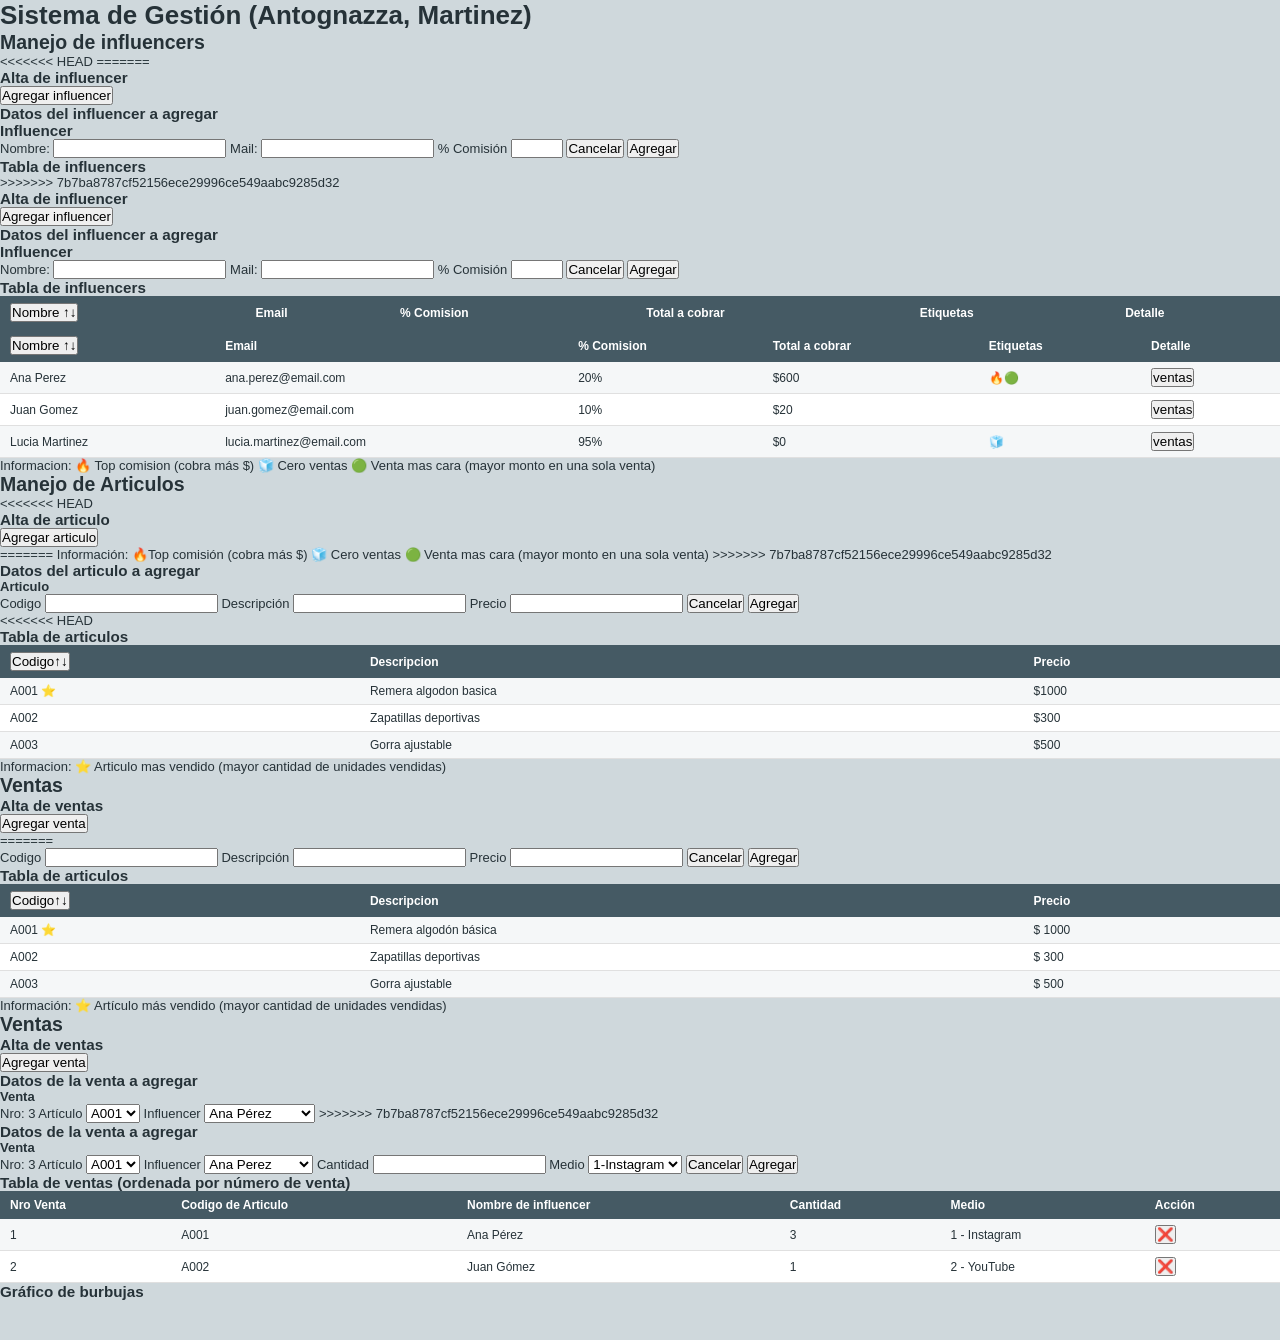
==== Obligatorio Programacion 1.html @ 993a1163 "Update Obligatorio Programacion 1.html" ====
<!DOCTYPE html>
<html lang="es">
<head>
    <meta charset="UTF-8">
    <meta name="viewport" content="width=device-width, initial-scale=1.0">
    <title>Obligatorio de Programacion I</title>
    <link rel="stylesheet" href="CSS del obligatorio.css">
</head>
<body>
    <h1>Sistema de Gestión (Antognazza, Martinez)</h1>

    <h2>Manejo de influencers</h2>
<<<<<<< HEAD
=======
    <h3> Alta de influencer</h3>
    <input type="submit" value ="Agregar influencer">
    <h3>Datos del influencer a agregar</h3>
    <h3>Influencer</h3>
    <form>
        <label>Nombre:</label>
        <input type="text">
        <label>Mail:</label>
        <input type="email">
        <label>% Comisión</label>
        <input type="number" min="0" max="100">
        <input type="button" value="Cancelar">
        <input type="submit" value="Agregar">
    </form>
    <h3> Tabla de influencers</h3>
    <table>
        <thead>
            <tr>
                 <th><input type="button" value="Nombre ↑↓"></th>
                 <th> Email </th>
                 <th> % Comision </th>
                 <th> Total a cobrar</th>
                 <th> Etiquetas</th>
                 <th> Detalle</th>
            </tr>
        </thead>
>>>>>>> 7b7ba8787cf52156ece29996ce549aabc9285d32

    <section>
        <h3>Alta de influencer</h3>
        <input type="submit" value="Agregar influencer">
    </section>

    <section>
        <h3>Datos del influencer a agregar</h3>
        <h3>Influencer</h3>
        <form>
            <label>Nombre:</label>
            <input type="text">
            <label>Mail:</label>
            <input type="email">
            <label>% Comisión</label>
            <input type="number" min="0" max="100">
            <input type="button" value="Cancelar">
            <input type="submit" value="Agregar">
        </form>
    </section>

    <section>
        <h3>Tabla de influencers</h3>
        <table>
            <thead>
                <tr>
                    <th><input type="button" value="Nombre ↑↓"></th>
                    <th>Email</th>
                    <th>% Comision</th>
                    <th>Total a cobrar</th>
                    <th>Etiquetas</th>
                    <th>Detalle</th>
                </tr>
            </thead>
            <tbody>
                <tr>
                    <td>Ana Perez</td>
                    <td>ana.perez@email.com</td>
                    <td>20%</td>
                    <td>$600</td>
                    <td>🔥🟢</td>
                    <td><input type="button" value="ventas"></td>
                </tr>
                <tr>
                    <td>Juan Gomez</td>
                    <td>juan.gomez@email.com</td>
                    <td>10%</td>
                    <td>$20</td>
                    <td></td>
                    <td><input type="button" value="ventas"></td>
                </tr>
                <tr>
                    <td>Lucia Martinez</td>
                    <td>lucia.martinez@email.com</td>
                    <td>95%</td>
                    <td>$0</td>
                    <td>🧊</td>
                    <td><input type="button" value="ventas"></td>
                </tr>
            </tbody>
        </table>
        <p>Informacion: 🔥 Top comision (cobra más $) 🧊 Cero ventas 🟢 Venta mas cara (mayor monto en una sola venta)</p>
    </section>

    <h2>Manejo de Articulos</h2>

<<<<<<< HEAD
    <section>
        <h3>Alta de articulo</h3>
        <input type="submit" value="Agregar articulo">
    </section>
=======
    <p1> Información: 🔥Top comisión (cobra más $) 🧊 Cero ventas 🟢 Venta mas cara (mayor monto en una sola venta) </p1>
>>>>>>> 7b7ba8787cf52156ece29996ce549aabc9285d32

    <section>
        <h3>Datos del articulo a agregar</h3>
        <h4>Articulo</h4>
        <form>
            <label>Codigo</label>
            <input type="text">
            <label>Descripción</label>
            <input type="text">
            <label>Precio</label>
            <input type="number" min="0">
            <input type="button" value="Cancelar">
            <input type="submit" value="Agregar">
        </form>
    </section>

<<<<<<< HEAD
    <section>
        <h3>Tabla de articulos</h3>
        <table>
            <thead>
                <tr>
                    <th><input type="button" value="Codigo↑↓"></th>
                    <th>Descripcion</th>
                    <th>Precio</th>
                </tr>
            </thead>
            <tbody>
                <tr>
                    <td>A001 ⭐</td>
                    <td>Remera algodon basica</td>
                    <td>$1000</td>
                </tr>
                <tr>
                    <td>A002</td>
                    <td>Zapatillas deportivas</td>
                    <td>$300</td>
                </tr>
                <tr>
                    <td>A003</td>
                    <td>Gorra ajustable</td>
                    <td>$500</td>
                </tr>
            </tbody>
        </table>
        <p>Informacion: ⭐ Articulo mas vendido (mayor cantidad de unidades vendidas)</p>
    </section>

    <h2>Ventas</h2>

    <section>
        <h3>Alta de ventas</h3>
        <input type="button" value="Agregar venta">
    </section>
=======
    <form>
        <label>Codigo </label>
        <input type="text">
        <label>Descripción</label>
        <input type="text">
        <label>Precio</label>
        <input type="number" min="0">
        <input type="button" value="Cancelar">
        <input type="submit" value="Agregar">
    </form>
    
    <h3> Tabla de articulos </h3>
    <table>
        <thead> 
            <tr>
                <th><input type = "button" value= "Codigo↑↓"> </th>
                <th> Descripcion </th>
                <th> Precio </th>
            </tr>
        </thead>
        <tbody>
            <tr> 
                <td>A001 ⭐ </td>
                <td>Remera algodón básica</td>
                <td>$ 1000</td>
            </tr>
            <tr>
                <td>A002</td>
                <td>Zapatillas deportivas</td>
                <td>$ 300</td>
            </tr>
            
            <tr>
                <td>A003</td>
                <td>Gorra ajustable</td>
                <td>$ 500</td>
            </tr>
        </tbody>
    </table>

    <p> Información: ⭐ Artículo más vendido (mayor cantidad de unidades vendidas) </p>

    <h2>Ventas</h2>
    <h3> Alta de ventas</h3>
    <input type = "button" value = "Agregar venta">
    <h3>Datos de la venta a agregar</h3>
    <h4>Venta</h4>
    <form>
        <label> Nro: 3 Artículo </label>
        <select>
            <option value="A001"> A001</option>
            <option value="A002"> A002</option>
            <option value="A003"> A003</option>
        </select>

        <label> Influencer </label>
        <select>
            <option value="Ana Pérez"> Ana Pérez</option>
            <option value="Juan Gómez"> Juan Gómez</option>
            <option value="Lucía Martínez"> Lucía Martínez</option>
        </select>
>>>>>>> 7b7ba8787cf52156ece29996ce549aabc9285d32

    <section>
        <h3>Datos de la venta a agregar</h3>
        <h4>Venta</h4>
        <form>
            <label>Nro: 3 Artículo</label>
            <select>
                <option value="A001">A001</option>
                <option value="A002">A002</option>
                <option value="A003">A003</option>
            </select>
            <label>Influencer</label>
            <select>
                <option value="Ana Perez">Ana Perez</option>
                <option value="Juan Gomes">Juan Gomes</option>
                <option value="Lucia Martinez">Lucia Martinez</option>
            </select>
            <label>Cantidad</label>
            <input type="number" min="0">
            <label>Medio</label>
            <select>
                <option value="1-Instagram">1-Instagram</option>
                <option value="2-Youtube">2-Youtube</option>
            </select>
            <input type="button" value="Cancelar">
            <input type="button" value="Agregar">
        </form>
    </section>

    <section>
        <h3>Tabla de ventas (ordenada por número de venta)</h3>
        <table>
            <thead>
                <tr>
                    <th>Nro Venta</th>
                    <th>Codigo de Articulo</th>
                    <th>Nombre de influencer</th>
                    <th>Cantidad</th>
                    <th>Medio</th>
                    <th>Acción</th>
                </tr>
            </thead>
            <tbody>
                <tr>
                    <td>1</td>
                    <td>A001</td>
                    <td>Ana Pérez</td>
                    <td>3</td>
                    <td>1 - Instagram</td>
                    <td><input type="button" value="❌"></td>
                </tr>
                <tr>
                    <td>2</td>
                    <td>A002</td>
                    <td>Juan Gómez</td>
                    <td>1</td>
                    <td>2 - YouTube</td>
                    <td><input type="button" value="❌"></td>
                </tr>
            </tbody>
        </table>
    </section>

    <section>
        <h3>Gráfico de burbujas</h3>
    </section>

</body>
</html>
---- CSS del obligatorio.css ----
/* ── Variables ── */
:root {
    --cyan:       #00bcd4;
    --cyan-dark:  #0097a7;
    --red:        #e53935;
    --bg-page:    #cfd8dc;
    --bg-panel:   #eceff1;
    --bg-section: #ffffff;
    --header-bg:  #455a64;
    --header-txt: #ffffff;
    --border:     #b0bec5;
    --text:       #263238;
    --text-light: #546e7a;
    --radius:     4px;
}

/* ── Reset / Base ── */
*, *::before, *::after { box-sizing: border-box; margin: 0; padding: 0; }

body {
    font-family: 'Segoe UI', Tahoma, Geneva, Verdana, sans-serif;
    font-size: 13px;
    background: var(--bg-page);
    color: var(--text);
    padding: 0 0 40px;
}

/* ── Page header ── */
.page-header {
    background: var(--header-bg);
    color: var(--header-txt);
    padding: 14px 24px;
    margin-bottom: 16px;
}
.page-header h1 { font-size: 18px; font-weight: 600; }
.page-header h2 { font-size: 13px; font-weight: 400; opacity: .75; margin-top: 2px; }

/* ── Section card ── */
.section-card {
    background: var(--bg-panel);
    margin: 0 16px 16px;
    border: 1px solid var(--border);
    border-radius: var(--radius);
    overflow: hidden;
}
.section-card > .section-title {
    background: var(--bg-page);
    border-bottom: 1px solid var(--border);
    padding: 8px 14px;
    font-size: 14px;
    font-weight: 600;
    color: var(--text);
}

/* ── Inner panels (Alta, Datos, Tabla) ── */
.panel {
    background: var(--bg-section);
    margin: 10px;
    border: 1px solid var(--border);
    border-radius: var(--radius);
    padding: 10px 14px;
}
.panel-title {
    font-size: 12px;
    font-weight: 700;
    color: var(--text-light);
    text-transform: uppercase;
    letter-spacing: .04em;
    margin-bottom: 8px;
}
.panel-subtitle {
    font-size: 12px;
    font-weight: 600;
    color: var(--text);
    margin-bottom: 6px;
}

/* ── Buttons ── */
.btn {
    display: inline-block;
    padding: 5px 14px;
    border: none;
    border-radius: var(--radius);
    font-size: 12px;
    font-weight: 600;
    cursor: pointer;
    transition: filter .15s;
}
.btn:hover { filter: brightness(1.1); }

.btn-cyan  { background: var(--cyan);  color: #fff; }
.btn-red   { background: var(--red);   color: #fff; padding: 4px 8px; }
.btn-white {
    background: #fff;
    color: var(--text);
    border: 1px solid var(--border);
}
.btn-sort {
    background: var(--cyan);
    color: #fff;
    border: none;
    padding: 3px 8px;
    border-radius: var(--radius);
    font-size: 11px;
    cursor: pointer;
}

/* ── Forms ── */
.form-row {
    display: flex;
    flex-wrap: wrap;
    align-items: center;
    gap: 8px;
}
.form-row label {
    font-size: 12px;
    color: var(--text-light);
    white-space: nowrap;
}
.form-row input[type="text"],
.form-row input[type="email"],
.form-row input[type="number"],
.form-row select {
    border: 1px solid var(--border);
    border-radius: var(--radius);
    padding: 4px 7px;
    font-size: 12px;
    color: var(--text);
    background: #fff;
    width: 110px;
}
.form-row select { width: auto; }
.form-row .nro-label {
    background: #eceff1;
    border: 1px solid var(--border);
    border-radius: var(--radius);
    padding: 4px 10px;
    font-size: 12px;
    color: var(--text-light);
}

/* ── Tables ── */
table {
    width: 100%;
    border-collapse: collapse;
    font-size: 12px;
}
thead tr {
    background: var(--header-bg);
    color: var(--header-txt);
}
thead th {
    padding: 7px 10px;
    text-align: left;
    font-weight: 600;
    white-space: nowrap;
}
tbody tr:nth-child(odd)  { background: #f5f7f8; }
tbody tr:nth-child(even) { background: #ffffff; }
tbody tr:hover           { background: #e1f5fe; }
tbody td {
    padding: 6px 10px;
    border-bottom: 1px solid #e0e0e0;
}

/* ── Legend / info ── */
.info-bar {
    font-size: 11px;
    color: var(--text-light);
    padding: 6px 14px 10px;
}
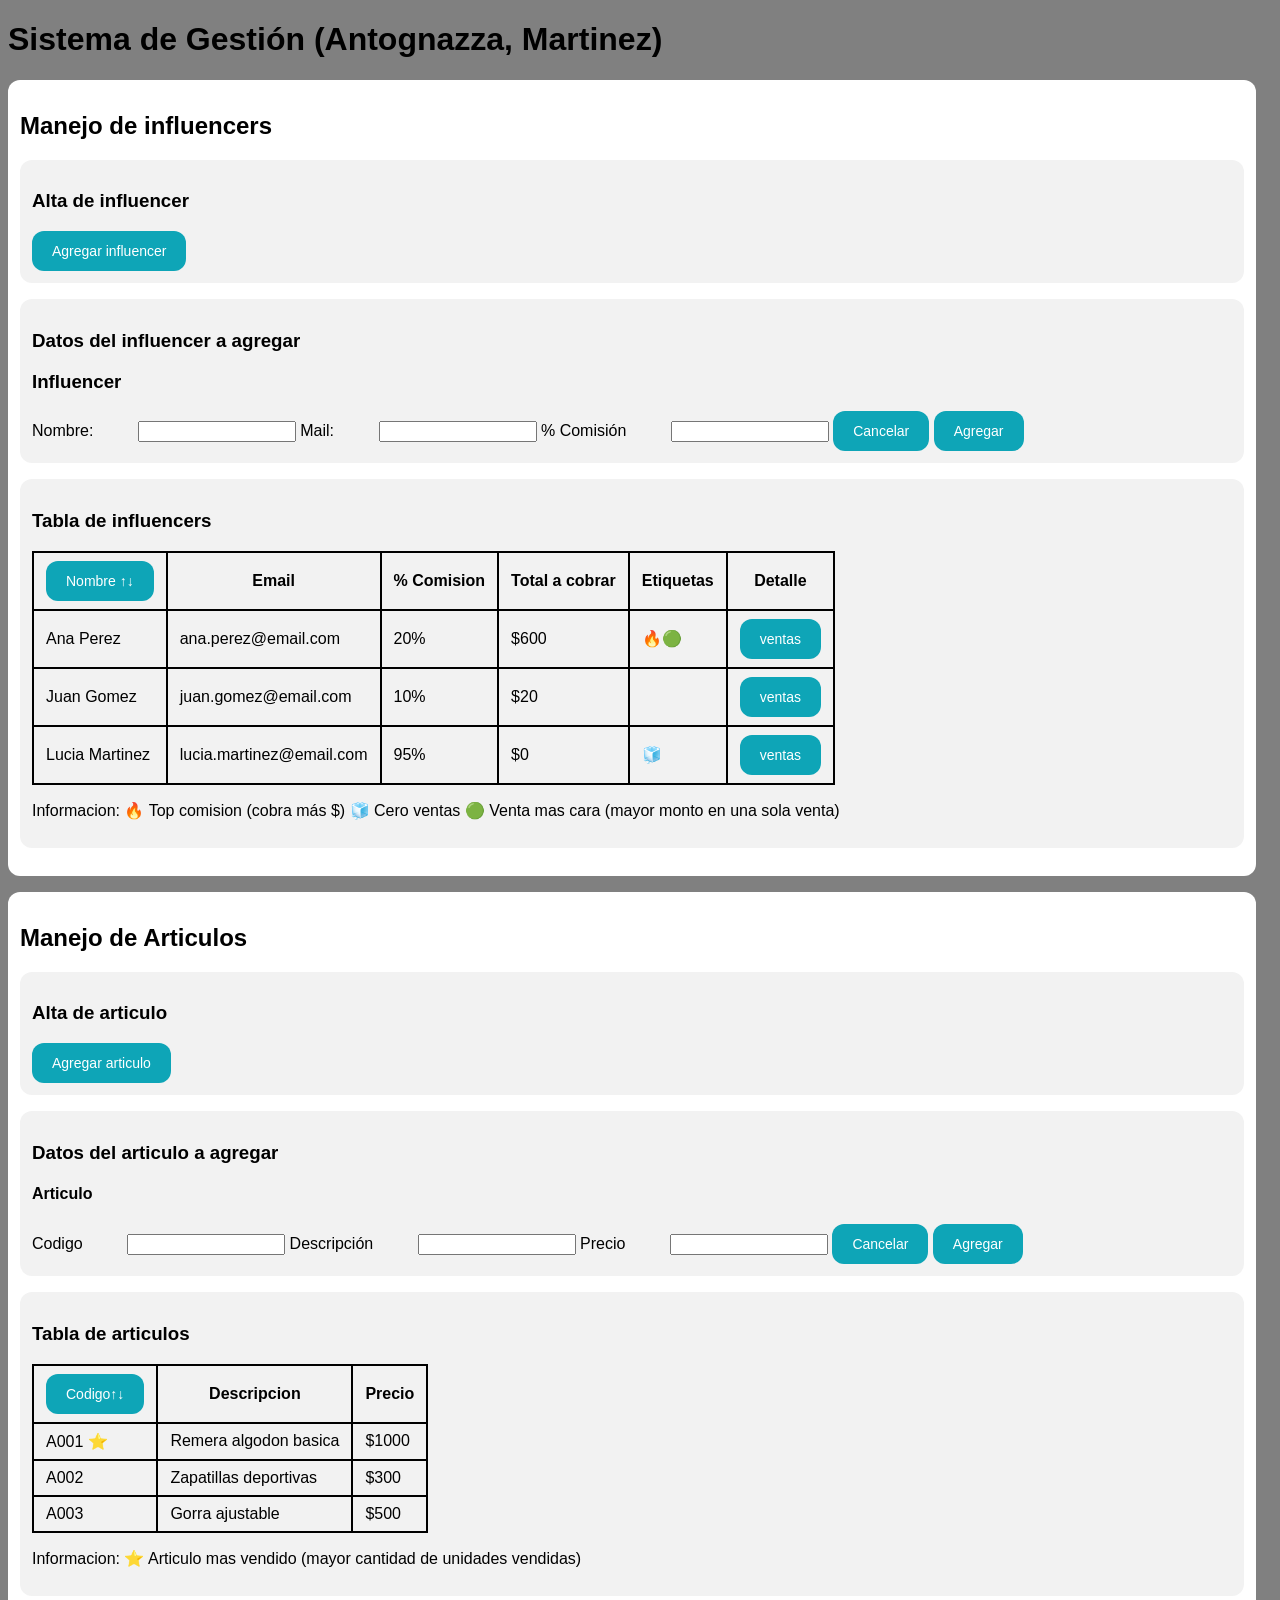
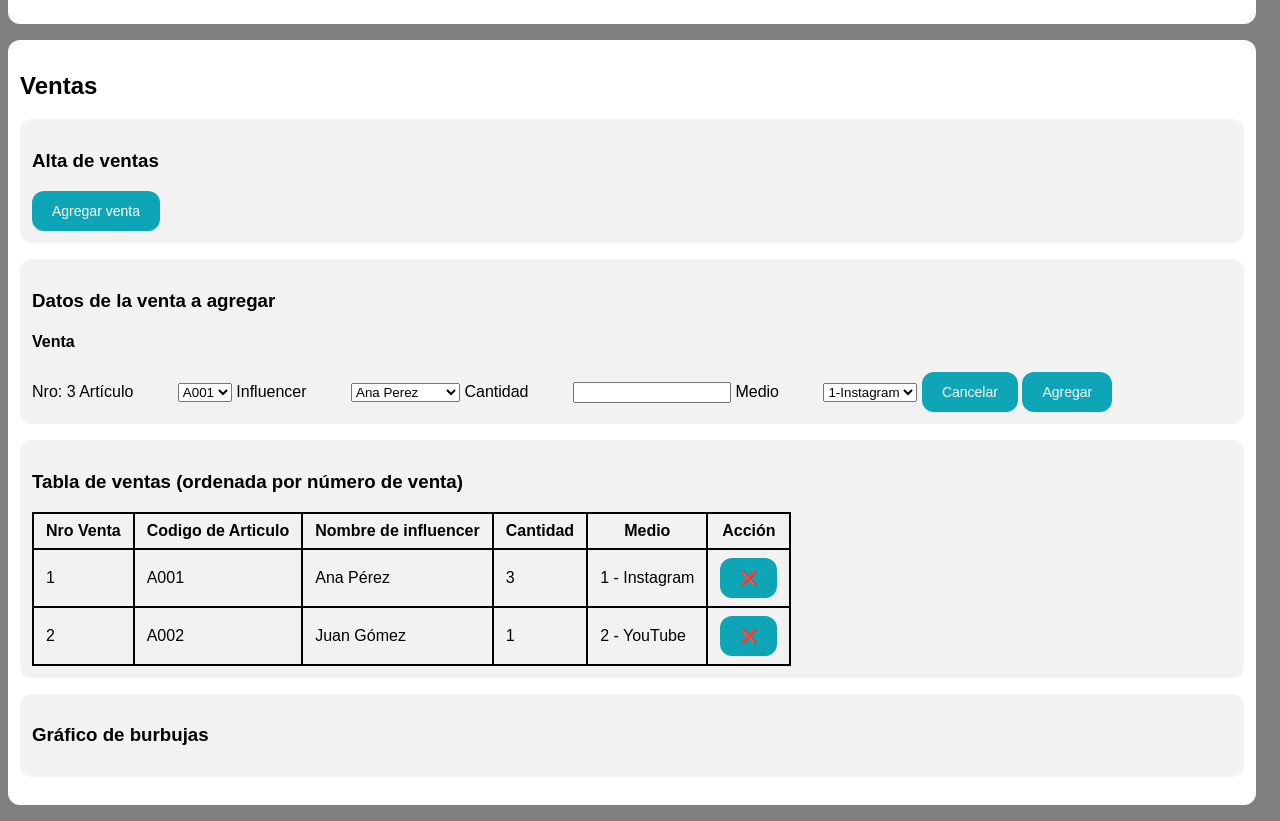
==== commit 840366b3: "Fran puchala" ====
--- a/Obligatorio Programacion 1.html
+++ b/Obligatorio Programacion 1.html
@@ -9,292 +9,201 @@
 <body>
     <h1>Sistema de Gestión (Antognazza, Martinez)</h1>
 
-    <h2>Manejo de influencers</h2>
-<<<<<<< HEAD
-=======
-    <h3> Alta de influencer</h3>
-    <input type="submit" value ="Agregar influencer">
-    <h3>Datos del influencer a agregar</h3>
-    <h3>Influencer</h3>
-    <form>
-        <label>Nombre:</label>
-        <input type="text">
-        <label>Mail:</label>
-        <input type="email">
-        <label>% Comisión</label>
-        <input type="number" min="0" max="100">
-        <input type="button" value="Cancelar">
-        <input type="submit" value="Agregar">
-    </form>
-    <h3> Tabla de influencers</h3>
-    <table>
-        <thead>
-            <tr>
-                 <th><input type="button" value="Nombre ↑↓"></th>
-                 <th> Email </th>
-                 <th> % Comision </th>
-                 <th> Total a cobrar</th>
-                 <th> Etiquetas</th>
-                 <th> Detalle</th>
-            </tr>
-        </thead>
->>>>>>> 7b7ba8787cf52156ece29996ce549aabc9285d32
-
-    <section>
-        <h3>Alta de influencer</h3>
-        <input type="submit" value="Agregar influencer">
+    <section class="grupo">
+        <h2>Manejo de influencers</h2>
+
+        <section>
+            <h3>Alta de influencer</h3>
+            <input type="submit" value="Agregar influencer">
+        </section>
+
+        <section>
+            <h3>Datos del influencer a agregar</h3>
+            <h3>Influencer</h3>
+            <form>
+                <label>Nombre:</label>
+                <input type="text">
+                <label>Mail:</label>
+                <input type="email">
+                <label>% Comisión</label>
+                <input type="number" min="0" max="100">
+                <input type="button" value="Cancelar">
+                <input type="submit" value="Agregar">
+            </form>
+        </section>
+
+        <section>
+            <h3>Tabla de influencers</h3>
+            <table>
+                <thead>
+                    <tr>
+                        <th><input type="button" value="Nombre ↑↓"></th>
+                        <th>Email</th>
+                        <th>% Comision</th>
+                        <th>Total a cobrar</th>
+                        <th>Etiquetas</th>
+                        <th>Detalle</th>
+                    </tr>
+                </thead>
+                <tbody>
+                    <tr>
+                        <td>Ana Perez</td>
+                        <td>ana.perez@email.com</td>
+                        <td>20%</td>
+                        <td>$600</td>
+                        <td>🔥🟢</td>
+                        <td><input type="button" value="ventas"></td>
+                    </tr>
+                    <tr>
+                        <td>Juan Gomez</td>
+                        <td>juan.gomez@email.com</td>
+                        <td>10%</td>
+                        <td>$20</td>
+                        <td></td>
+                        <td><input type="button" value="ventas"></td>
+                    </tr>
+                    <tr>
+                        <td>Lucia Martinez</td>
+                        <td>lucia.martinez@email.com</td>
+                        <td>95%</td>
+                        <td>$0</td>
+                        <td>🧊</td>
+                        <td><input type="button" value="ventas"></td>
+                    </tr>
+                </tbody>
+            </table>
+            <p>Informacion: 🔥 Top comision (cobra más $) 🧊 Cero ventas 🟢 Venta mas cara (mayor monto en una sola venta)</p>
+        </section>
     </section>
 
-    <section>
-        <h3>Datos del influencer a agregar</h3>
-        <h3>Influencer</h3>
-        <form>
-            <label>Nombre:</label>
-            <input type="text">
-            <label>Mail:</label>
-            <input type="email">
-            <label>% Comisión</label>
-            <input type="number" min="0" max="100">
-            <input type="button" value="Cancelar">
-            <input type="submit" value="Agregar">
-        </form>
+    <section class="grupo">
+        <h2>Manejo de Articulos</h2>
+
+        <section>
+            <h3>Alta de articulo</h3>
+            <input type="submit" value="Agregar articulo">
+        </section>
+
+        <section>
+            <h3>Datos del articulo a agregar</h3>
+            <h4>Articulo</h4>
+            <form>
+                <label>Codigo</label>
+                <input type="text">
+                <label>Descripción</label>
+                <input type="text">
+                <label>Precio</label>
+                <input type="number" min="0">
+                <input type="button" value="Cancelar">
+                <input type="submit" value="Agregar">
+            </form>
+        </section>
+
+        <section>
+            <h3>Tabla de articulos</h3>
+            <table>
+                <thead>
+                    <tr>
+                        <th><input type="button" value="Codigo↑↓"></th>
+                        <th>Descripcion</th>
+                        <th>Precio</th>
+                    </tr>
+                </thead>
+                <tbody>
+                    <tr>
+                        <td>A001 ⭐</td>
+                        <td>Remera algodon basica</td>
+                        <td>$1000</td>
+                    </tr>
+                    <tr>
+                        <td>A002</td>
+                        <td>Zapatillas deportivas</td>
+                        <td>$300</td>
+                    </tr>
+                    <tr>
+                        <td>A003</td>
+                        <td>Gorra ajustable</td>
+                        <td>$500</td>
+                    </tr>
+                </tbody>
+            </table>
+            <p>Informacion: ⭐ Articulo mas vendido (mayor cantidad de unidades vendidas)</p>
+        </section>
     </section>
 
-    <section>
-        <h3>Tabla de influencers</h3>
-        <table>
-            <thead>
-                <tr>
-                    <th><input type="button" value="Nombre ↑↓"></th>
-                    <th>Email</th>
-                    <th>% Comision</th>
-                    <th>Total a cobrar</th>
-                    <th>Etiquetas</th>
-                    <th>Detalle</th>
-                </tr>
-            </thead>
-            <tbody>
-                <tr>
-                    <td>Ana Perez</td>
-                    <td>ana.perez@email.com</td>
-                    <td>20%</td>
-                    <td>$600</td>
-                    <td>🔥🟢</td>
-                    <td><input type="button" value="ventas"></td>
-                </tr>
-                <tr>
-                    <td>Juan Gomez</td>
-                    <td>juan.gomez@email.com</td>
-                    <td>10%</td>
-                    <td>$20</td>
-                    <td></td>
-                    <td><input type="button" value="ventas"></td>
-                </tr>
-                <tr>
-                    <td>Lucia Martinez</td>
-                    <td>lucia.martinez@email.com</td>
-                    <td>95%</td>
-                    <td>$0</td>
-                    <td>🧊</td>
-                    <td><input type="button" value="ventas"></td>
-                </tr>
-            </tbody>
-        </table>
-        <p>Informacion: 🔥 Top comision (cobra más $) 🧊 Cero ventas 🟢 Venta mas cara (mayor monto en una sola venta)</p>
-    </section>
-
-    <h2>Manejo de Articulos</h2>
-
-<<<<<<< HEAD
-    <section>
-        <h3>Alta de articulo</h3>
-        <input type="submit" value="Agregar articulo">
-    </section>
-=======
-    <p1> Información: 🔥Top comisión (cobra más $) 🧊 Cero ventas 🟢 Venta mas cara (mayor monto en una sola venta) </p1>
->>>>>>> 7b7ba8787cf52156ece29996ce549aabc9285d32
-
-    <section>
-        <h3>Datos del articulo a agregar</h3>
-        <h4>Articulo</h4>
-        <form>
-            <label>Codigo</label>
-            <input type="text">
-            <label>Descripción</label>
-            <input type="text">
-            <label>Precio</label>
-            <input type="number" min="0">
-            <input type="button" value="Cancelar">
-            <input type="submit" value="Agregar">
-        </form>
-    </section>
-
-<<<<<<< HEAD
-    <section>
-        <h3>Tabla de articulos</h3>
-        <table>
-            <thead>
-                <tr>
-                    <th><input type="button" value="Codigo↑↓"></th>
-                    <th>Descripcion</th>
-                    <th>Precio</th>
-                </tr>
-            </thead>
-            <tbody>
-                <tr>
-                    <td>A001 ⭐</td>
-                    <td>Remera algodon basica</td>
-                    <td>$1000</td>
-                </tr>
-                <tr>
-                    <td>A002</td>
-                    <td>Zapatillas deportivas</td>
-                    <td>$300</td>
-                </tr>
-                <tr>
-                    <td>A003</td>
-                    <td>Gorra ajustable</td>
-                    <td>$500</td>
-                </tr>
-            </tbody>
-        </table>
-        <p>Informacion: ⭐ Articulo mas vendido (mayor cantidad de unidades vendidas)</p>
-    </section>
-
-    <h2>Ventas</h2>
-
-    <section>
-        <h3>Alta de ventas</h3>
-        <input type="button" value="Agregar venta">
-    </section>
-=======
-    <form>
-        <label>Codigo </label>
-        <input type="text">
-        <label>Descripción</label>
-        <input type="text">
-        <label>Precio</label>
-        <input type="number" min="0">
-        <input type="button" value="Cancelar">
-        <input type="submit" value="Agregar">
-    </form>
-    
-    <h3> Tabla de articulos </h3>
-    <table>
-        <thead> 
-            <tr>
-                <th><input type = "button" value= "Codigo↑↓"> </th>
-                <th> Descripcion </th>
-                <th> Precio </th>
-            </tr>
-        </thead>
-        <tbody>
-            <tr> 
-                <td>A001 ⭐ </td>
-                <td>Remera algodón básica</td>
-                <td>$ 1000</td>
-            </tr>
-            <tr>
-                <td>A002</td>
-                <td>Zapatillas deportivas</td>
-                <td>$ 300</td>
-            </tr>
-            
-            <tr>
-                <td>A003</td>
-                <td>Gorra ajustable</td>
-                <td>$ 500</td>
-            </tr>
-        </tbody>
-    </table>
-
-    <p> Información: ⭐ Artículo más vendido (mayor cantidad de unidades vendidas) </p>
-
-    <h2>Ventas</h2>
-    <h3> Alta de ventas</h3>
-    <input type = "button" value = "Agregar venta">
-    <h3>Datos de la venta a agregar</h3>
-    <h4>Venta</h4>
-    <form>
-        <label> Nro: 3 Artículo </label>
-        <select>
-            <option value="A001"> A001</option>
-            <option value="A002"> A002</option>
-            <option value="A003"> A003</option>
-        </select>
-
-        <label> Influencer </label>
-        <select>
-            <option value="Ana Pérez"> Ana Pérez</option>
-            <option value="Juan Gómez"> Juan Gómez</option>
-            <option value="Lucía Martínez"> Lucía Martínez</option>
-        </select>
->>>>>>> 7b7ba8787cf52156ece29996ce549aabc9285d32
-
-    <section>
-        <h3>Datos de la venta a agregar</h3>
-        <h4>Venta</h4>
-        <form>
-            <label>Nro: 3 Artículo</label>
-            <select>
-                <option value="A001">A001</option>
-                <option value="A002">A002</option>
-                <option value="A003">A003</option>
-            </select>
-            <label>Influencer</label>
-            <select>
-                <option value="Ana Perez">Ana Perez</option>
-                <option value="Juan Gomes">Juan Gomes</option>
-                <option value="Lucia Martinez">Lucia Martinez</option>
-            </select>
-            <label>Cantidad</label>
-            <input type="number" min="0">
-            <label>Medio</label>
-            <select>
-                <option value="1-Instagram">1-Instagram</option>
-                <option value="2-Youtube">2-Youtube</option>
-            </select>
-            <input type="button" value="Cancelar">
-            <input type="button" value="Agregar">
-        </form>
-    </section>
-
-    <section>
-        <h3>Tabla de ventas (ordenada por número de venta)</h3>
-        <table>
-            <thead>
-                <tr>
-                    <th>Nro Venta</th>
-                    <th>Codigo de Articulo</th>
-                    <th>Nombre de influencer</th>
-                    <th>Cantidad</th>
-                    <th>Medio</th>
-                    <th>Acción</th>
-                </tr>
-            </thead>
-            <tbody>
-                <tr>
-                    <td>1</td>
-                    <td>A001</td>
-                    <td>Ana Pérez</td>
-                    <td>3</td>
-                    <td>1 - Instagram</td>
-                    <td><input type="button" value="❌"></td>
-                </tr>
-                <tr>
-                    <td>2</td>
-                    <td>A002</td>
-                    <td>Juan Gómez</td>
-                    <td>1</td>
-                    <td>2 - YouTube</td>
-                    <td><input type="button" value="❌"></td>
-                </tr>
-            </tbody>
-        </table>
-    </section>
-
-    <section>
-        <h3>Gráfico de burbujas</h3>
+    <section class="grupo">
+        <h2>Ventas</h2>
+
+        <section>
+            <h3>Alta de ventas</h3>
+            <input type="button" value="Agregar venta">
+        </section>
+
+        <section>
+            <h3>Datos de la venta a agregar</h3>
+            <h4>Venta</h4>
+            <form>
+                <label>Nro: 3 Artículo</label>
+                <select>
+                    <option value="A001">A001</option>
+                    <option value="A002">A002</option>
+                    <option value="A003">A003</option>
+                </select>
+                <label>Influencer</label>
+                <select>
+                    <option value="Ana Perez">Ana Perez</option>
+                    <option value="Juan Gomes">Juan Gomes</option>
+                    <option value="Lucia Martinez">Lucia Martinez</option>
+                </select>
+                <label>Cantidad</label>
+                <input type="number" min="0">
+                <label>Medio</label>
+                <select>
+                    <option value="1-Instagram">1-Instagram</option>
+                    <option value="2-Youtube">2-Youtube</option>
+                </select>
+                <input type="button" value="Cancelar">
+                <input type="button" value="Agregar">
+            </form>
+        </section>
+
+        <section>
+            <h3>Tabla de ventas (ordenada por número de venta)</h3>
+            <table>
+                <thead>
+                    <tr>
+                        <th>Nro Venta</th>
+                        <th>Codigo de Articulo</th>
+                        <th>Nombre de influencer</th>
+                        <th>Cantidad</th>
+                        <th>Medio</th>
+                        <th>Acción</th>
+                    </tr>
+                </thead>
+                <tbody>
+                    <tr>
+                        <td>1</td>
+                        <td>A001</td>
+                        <td>Ana Pérez</td>
+                        <td>3</td>
+                        <td>1 - Instagram</td>
+                        <td><input type="button" value="❌"></td>
+                    </tr>
+                    <tr>
+                        <td>2</td>
+                        <td>A002</td>
+                        <td>Juan Gómez</td>
+                        <td>1</td>
+                        <td>2 - YouTube</td>
+                        <td><input type="button" value="❌"></td>
+                    </tr>
+                </tbody>
+            </table>
+        </section>
+
+        <section>
+            <h3>Gráfico de burbujas</h3>
+        </section>
     </section>
 
 </body>
--- a/CSS del obligatorio.css
+++ b/CSS del obligatorio.css
@@ -1,171 +1,58 @@
-/* ── Variables ── */
-:root {
-    --cyan:       #00bcd4;
-    --cyan-dark:  #0097a7;
-    --red:        #e53935;
-    --bg-page:    #cfd8dc;
-    --bg-panel:   #eceff1;
-    --bg-section: #ffffff;
-    --header-bg:  #455a64;
-    --header-txt: #ffffff;
-    --border:     #b0bec5;
-    --text:       #263238;
-    --text-light: #546e7a;
-    --radius:     4px;
+body {
+    background-color: #808080;
+    font-family: Arial, sans-serif;
 }
 
-/* ── Reset / Base ── */
-*, *::before, *::after { box-sizing: border-box; margin: 0; padding: 0; }
-
-body {
-    font-family: 'Segoe UI', Tahoma, Geneva, Verdana, sans-serif;
-    font-size: 13px;
-    background: var(--bg-page);
-    color: var(--text);
-    padding: 0 0 40px;
+section.grupo {
+    background-color: #ffffff;
+    border-radius: 12px;
+    padding: 12px;
+    margin: 16px 16px 16px 0;
 }
 
-/* ── Page header ── */
-.page-header {
-    background: var(--header-bg);
-    color: var(--header-txt);
-    padding: 14px 24px;
-    margin-bottom: 16px;
-}
-.page-header h1 { font-size: 18px; font-weight: 600; }
-.page-header h2 { font-size: 13px; font-weight: 400; opacity: .75; margin-top: 2px; }
-
-/* ── Section card ── */
-.section-card {
-    background: var(--bg-panel);
-    margin: 0 16px 16px;
-    border: 1px solid var(--border);
-    border-radius: var(--radius);
-    overflow: hidden;
-}
-.section-card > .section-title {
-    background: var(--bg-page);
-    border-bottom: 1px solid var(--border);
-    padding: 8px 14px;
-    font-size: 14px;
-    font-weight: 600;
-    color: var(--text);
+section.grupo > section {
+    background-color: #F2F2F2;
+    border-radius: 12px;
+    padding: 12px;
+    margin: 16px 0;
 }
 
-/* ── Inner panels (Alta, Datos, Tabla) ── */
-.panel {
-    background: var(--bg-section);
-    margin: 10px;
-    border: 1px solid var(--border);
-    border-radius: var(--radius);
-    padding: 10px 14px;
-}
-.panel-title {
-    font-size: 12px;
-    font-weight: 700;
-    color: var(--text-light);
-    text-transform: uppercase;
-    letter-spacing: .04em;
-    margin-bottom: 8px;
-}
-.panel-subtitle {
-    font-size: 12px;
-    font-weight: 600;
-    color: var(--text);
-    margin-bottom: 6px;
-}
-
-/* ── Buttons ── */
-.btn {
-    display: inline-block;
-    padding: 5px 14px;
+input[type="button"], input[type="submit"] {
+    background-color: #0EA5B7;
+    color: white;
     border: none;
-    border-radius: var(--radius);
-    font-size: 12px;
-    font-weight: 600;
-    cursor: pointer;
-    transition: filter .15s;
-}
-.btn:hover { filter: brightness(1.1); }
-
-.btn-cyan  { background: var(--cyan);  color: #fff; }
-.btn-red   { background: var(--red);   color: #fff; padding: 4px 8px; }
-.btn-white {
-    background: #fff;
-    color: var(--text);
-    border: 1px solid var(--border);
-}
-.btn-sort {
-    background: var(--cyan);
-    color: #fff;
-    border: none;
-    padding: 3px 8px;
-    border-radius: var(--radius);
-    font-size: 11px;
+    padding: 12px 20px;
+    font-size: 14px;
+    border-radius: 12px;
     cursor: pointer;
 }
 
-/* ── Forms ── */
-.form-row {
-    display: flex;
-    flex-wrap: wrap;
-    align-items: center;
-    gap: 8px;
-}
-.form-row label {
-    font-size: 12px;
-    color: var(--text-light);
-    white-space: nowrap;
-}
-.form-row input[type="text"],
-.form-row input[type="email"],
-.form-row input[type="number"],
-.form-row select {
-    border: 1px solid var(--border);
-    border-radius: var(--radius);
-    padding: 4px 7px;
-    font-size: 12px;
-    color: var(--text);
-    background: #fff;
-    width: 110px;
-}
-.form-row select { width: auto; }
-.form-row .nro-label {
-    background: #eceff1;
-    border: 1px solid var(--border);
-    border-radius: var(--radius);
-    padding: 4px 10px;
-    font-size: 12px;
-    color: var(--text-light);
+input[type="button"]:hover, input[type="submit"]:hover {
+    background-color: #0c8fa0;
 }
 
-/* ── Tables ── */
-table {
-    width: 100%;
-    border-collapse: collapse;
-    font-size: 12px;
-}
-thead tr {
-    background: var(--header-bg);
-    color: var(--header-txt);
-}
-thead th {
-    padding: 7px 10px;
-    text-align: left;
-    font-weight: 600;
-    white-space: nowrap;
-}
-tbody tr:nth-child(odd)  { background: #f5f7f8; }
-tbody tr:nth-child(even) { background: #ffffff; }
-tbody tr:hover           { background: #e1f5fe; }
-tbody td {
-    padding: 6px 10px;
-    border-bottom: 1px solid #e0e0e0;
+input[type="text"], input[type="email"], input[type="number"] {
+    width: 150px;
 }
 
-/* ── Legend / info ── */
-.info-bar {
-    font-size: 11px;
-    color: var(--text-light);
-    padding: 6px 14px 10px;
+table {
+    width: auto;
+    border-collapse: collapse;
+    font-family: Arial, sans-serif;
+}
+
+th {
+    border: 2px solid #000000;
+    padding: 8px 12px;
+    text-align: center;
+}
+
+td {
+    border: 2px solid #000000;
+    padding: 8px 12px;
+    text-align: left;
+}
+
+label {
+    margin-right: 40px;
 }
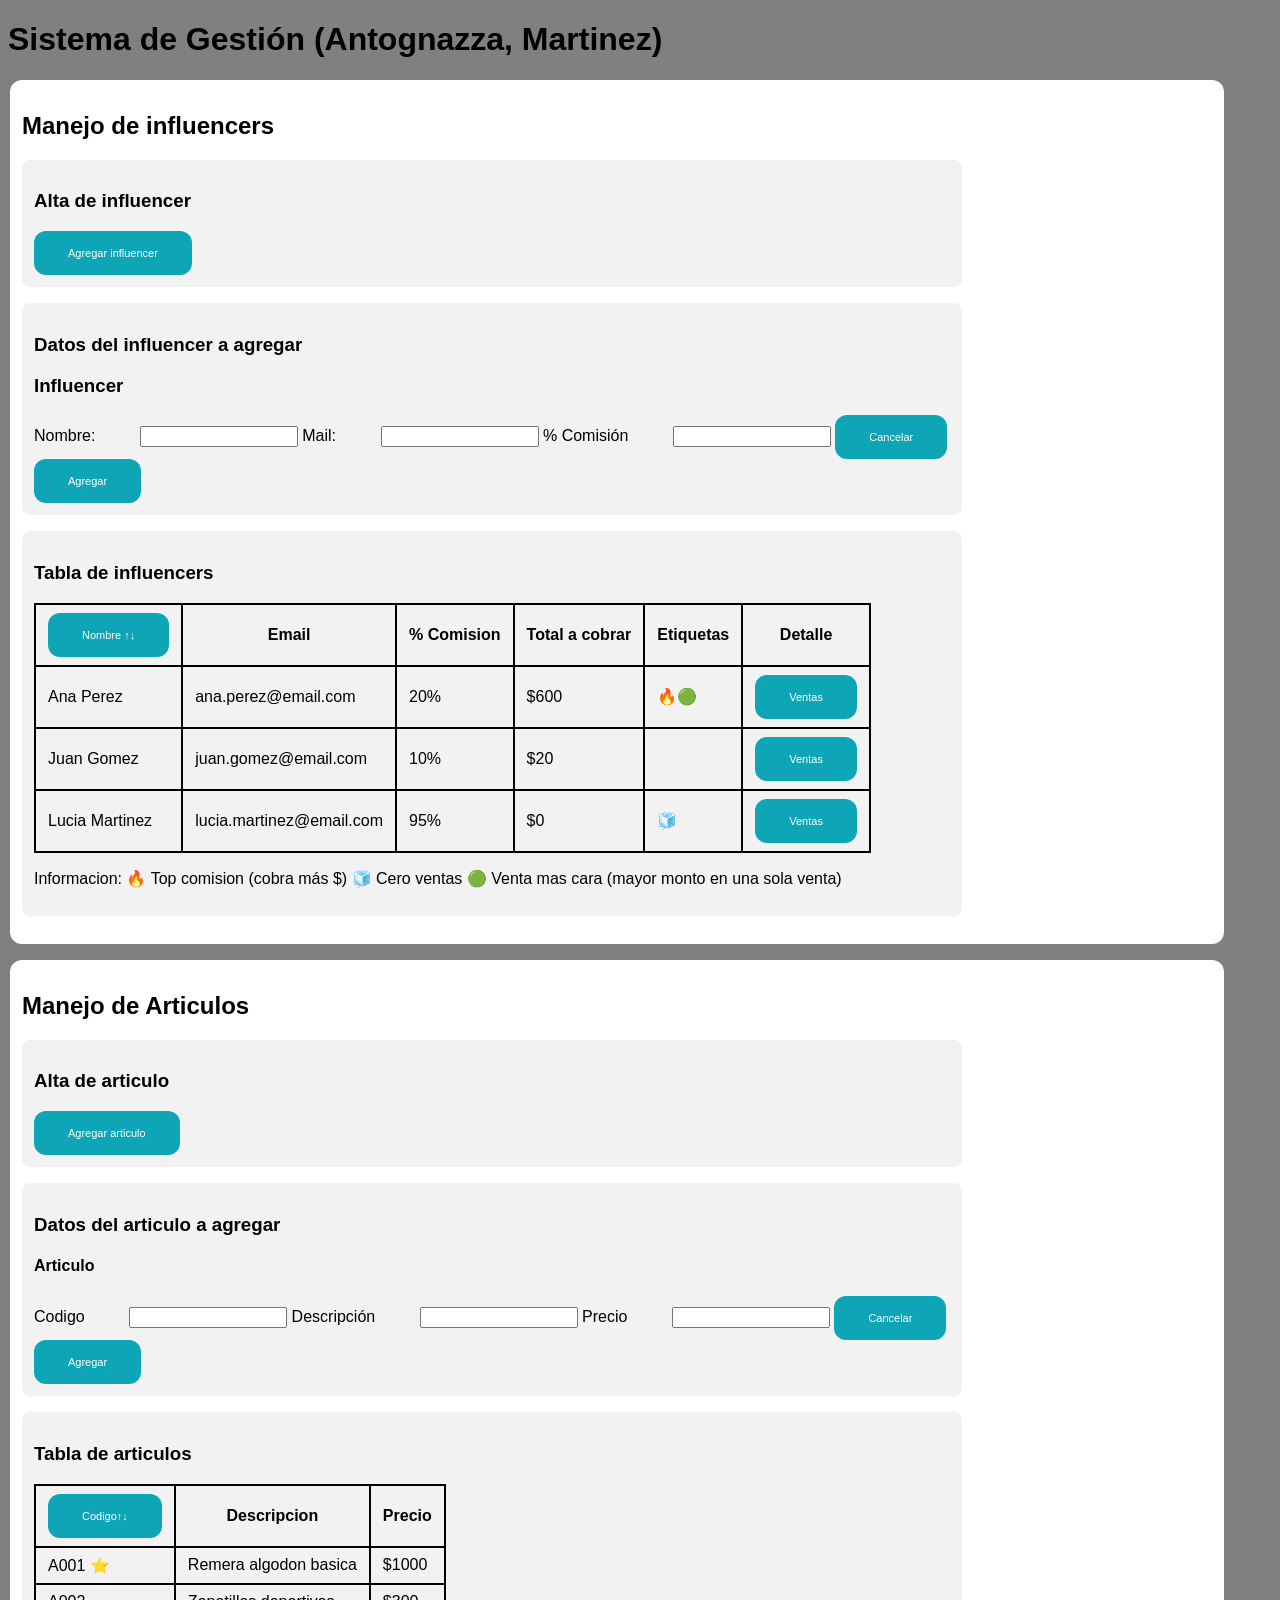
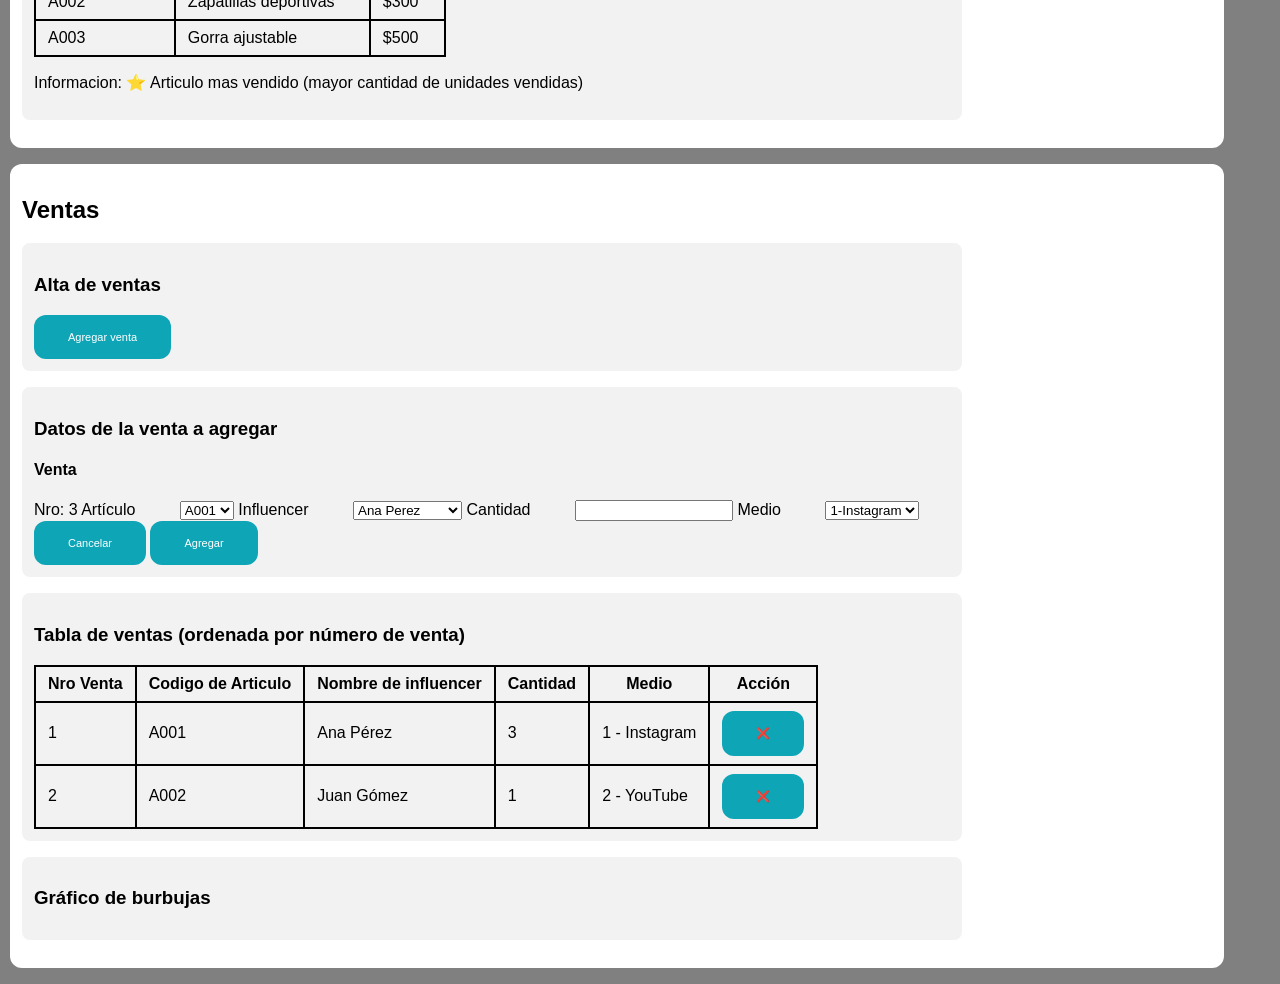
==== commit 74f57b2b: "Boe" ====
--- a/Obligatorio Programacion 1.html
+++ b/Obligatorio Programacion 1.html
@@ -52,7 +52,7 @@
                         <td>20%</td>
                         <td>$600</td>
                         <td>🔥🟢</td>
-                        <td><input type="button" value="ventas"></td>
+                        <td><input type="button" value="Ventas"></td>
                     </tr>
                     <tr>
                         <td>Juan Gomez</td>
@@ -60,7 +60,7 @@
                         <td>10%</td>
                         <td>$20</td>
                         <td></td>
-                        <td><input type="button" value="ventas"></td>
+                        <td><input type="button" value="Ventas"></td>
                     </tr>
                     <tr>
                         <td>Lucia Martinez</td>
@@ -68,7 +68,7 @@
                         <td>95%</td>
                         <td>$0</td>
                         <td>🧊</td>
-                        <td><input type="button" value="ventas"></td>
+                        <td><input type="button" value="Ventas"></td>
                     </tr>
                 </tbody>
             </table>
--- a/CSS del obligatorio.css
+++ b/CSS del obligatorio.css
@@ -7,22 +7,22 @@
     background-color: #ffffff;
     border-radius: 12px;
     padding: 12px;
-    margin: 16px 16px 16px 0;
+    margin: 16px 48px 16px 2px;
 }
 
 section.grupo > section {
     background-color: #F2F2F2;
-    border-radius: 12px;
+    border-radius: 8px;
     padding: 12px;
-    margin: 16px 0;
+    margin: 16px 250px 16px 0;
 }
 
 input[type="button"], input[type="submit"] {
     background-color: #0EA5B7;
     color: white;
     border: none;
-    padding: 12px 20px;
-    font-size: 14px;
+    padding: 16px 34px;
+    font-size: 11px;
     border-radius: 12px;
     cursor: pointer;
 }
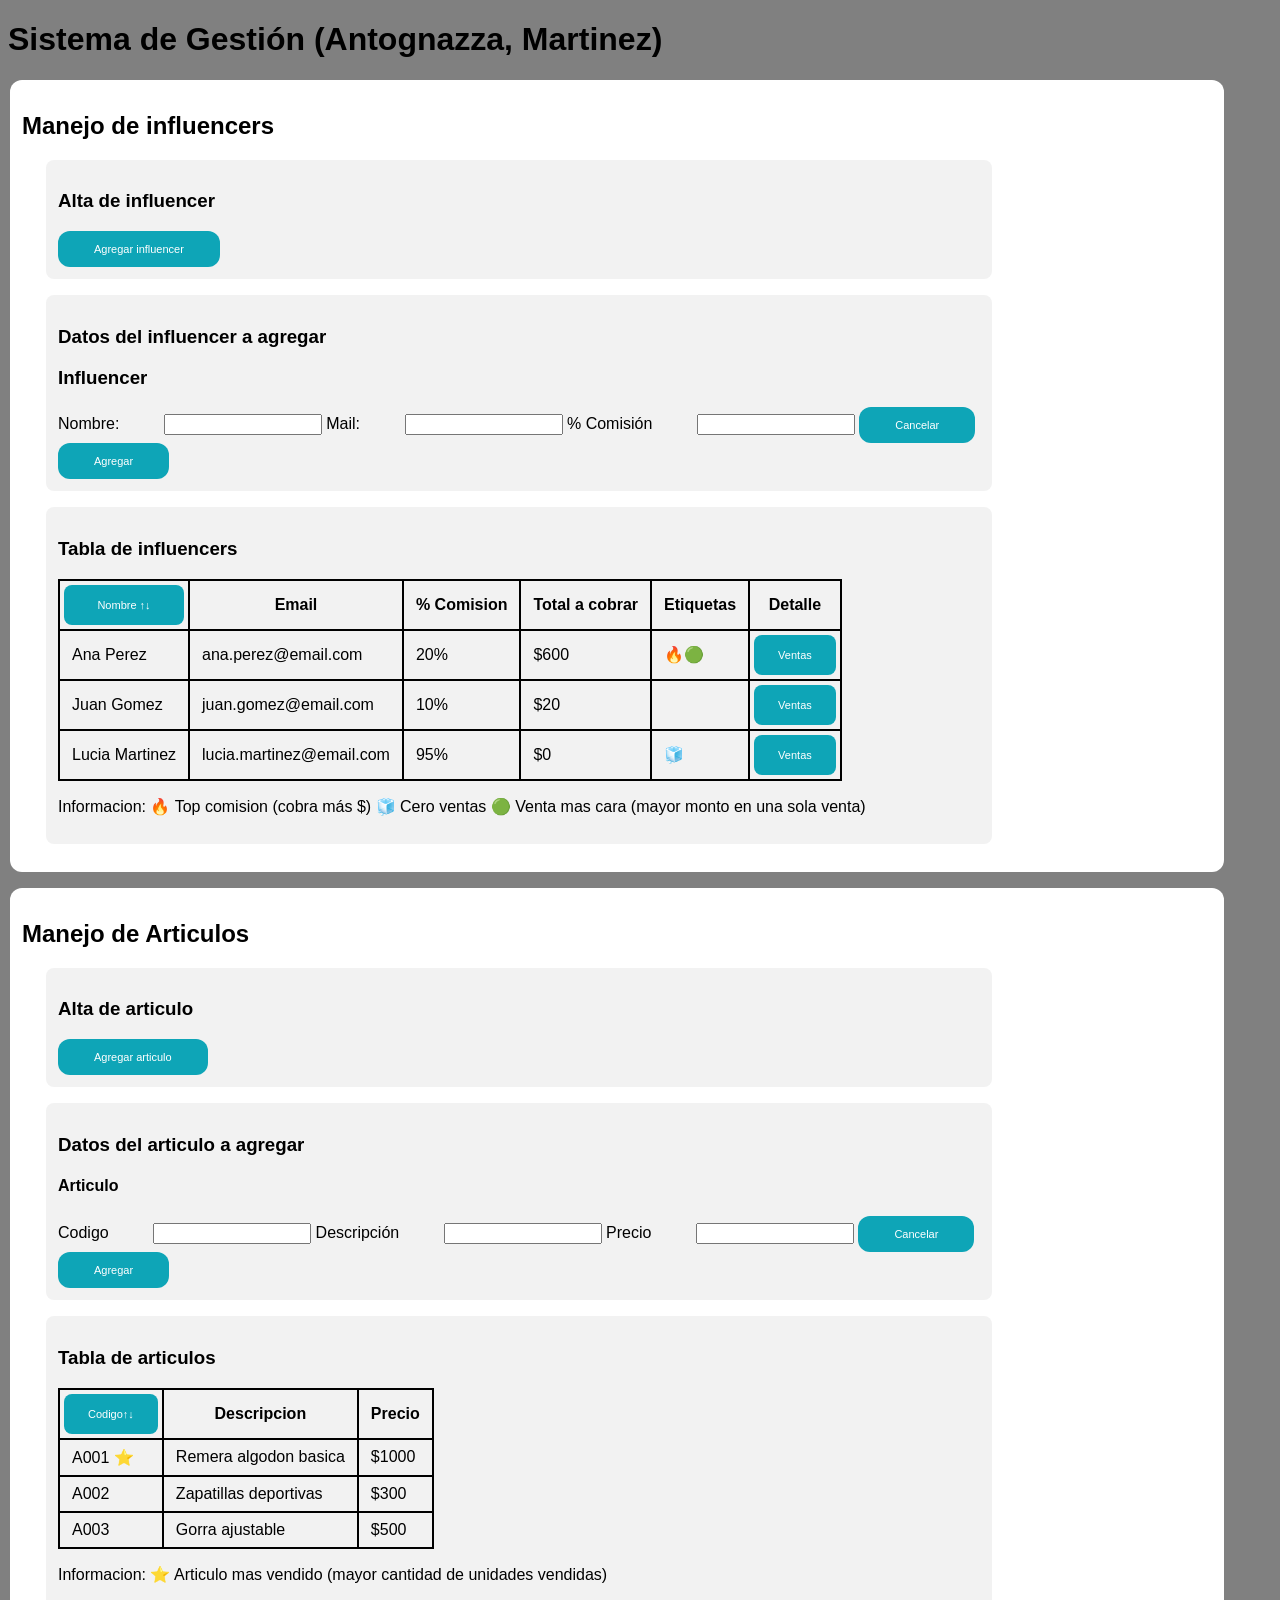
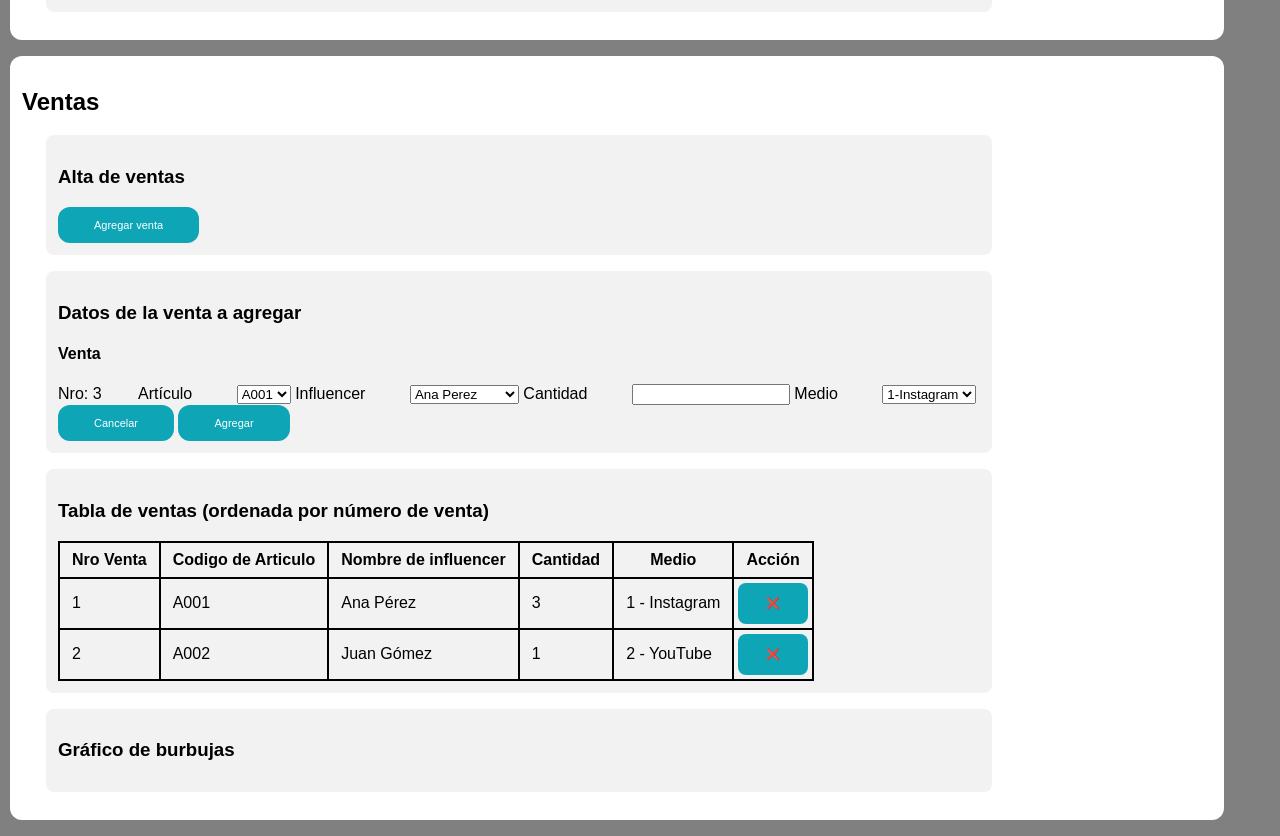
==== commit 6077afd0: "Nuevo update de botones" ====
--- a/Obligatorio Programacion 1.html
+++ b/Obligatorio Programacion 1.html
@@ -143,7 +143,7 @@
             <h3>Datos de la venta a agregar</h3>
             <h4>Venta</h4>
             <form>
-                <label>Nro: 3 Artículo</label>
+                <label>Nro: 3 <span class="label-gap">Artículo</span></label>
                 <select>
                     <option value="A001">A001</option>
                     <option value="A002">A002</option>
--- a/CSS del obligatorio.css
+++ b/CSS del obligatorio.css
@@ -14,14 +14,14 @@
     background-color: #F2F2F2;
     border-radius: 8px;
     padding: 12px;
-    margin: 16px 250px 16px 0;
+    margin: 16px 220px 16px 24px;
 }
 
 input[type="button"], input[type="submit"] {
     background-color: #0EA5B7;
     color: white;
     border: none;
-    padding: 16px 34px;
+    padding: 12px 36px;
     font-size: 11px;
     border-radius: 12px;
     cursor: pointer;
@@ -55,4 +55,19 @@
 
 label {
     margin-right: 40px;
+}
+
+td:has(input[type="button"]), th:has(input[type="button"]) {
+    padding: 4px;
+}
+
+td input[type="button"], th input[type="button"] {
+    width: 100%;
+    display: block;
+    padding: 14px 24px;
+    border-radius: 8px;
+}
+
+.label-gap {
+    margin-left: 32px;
 }
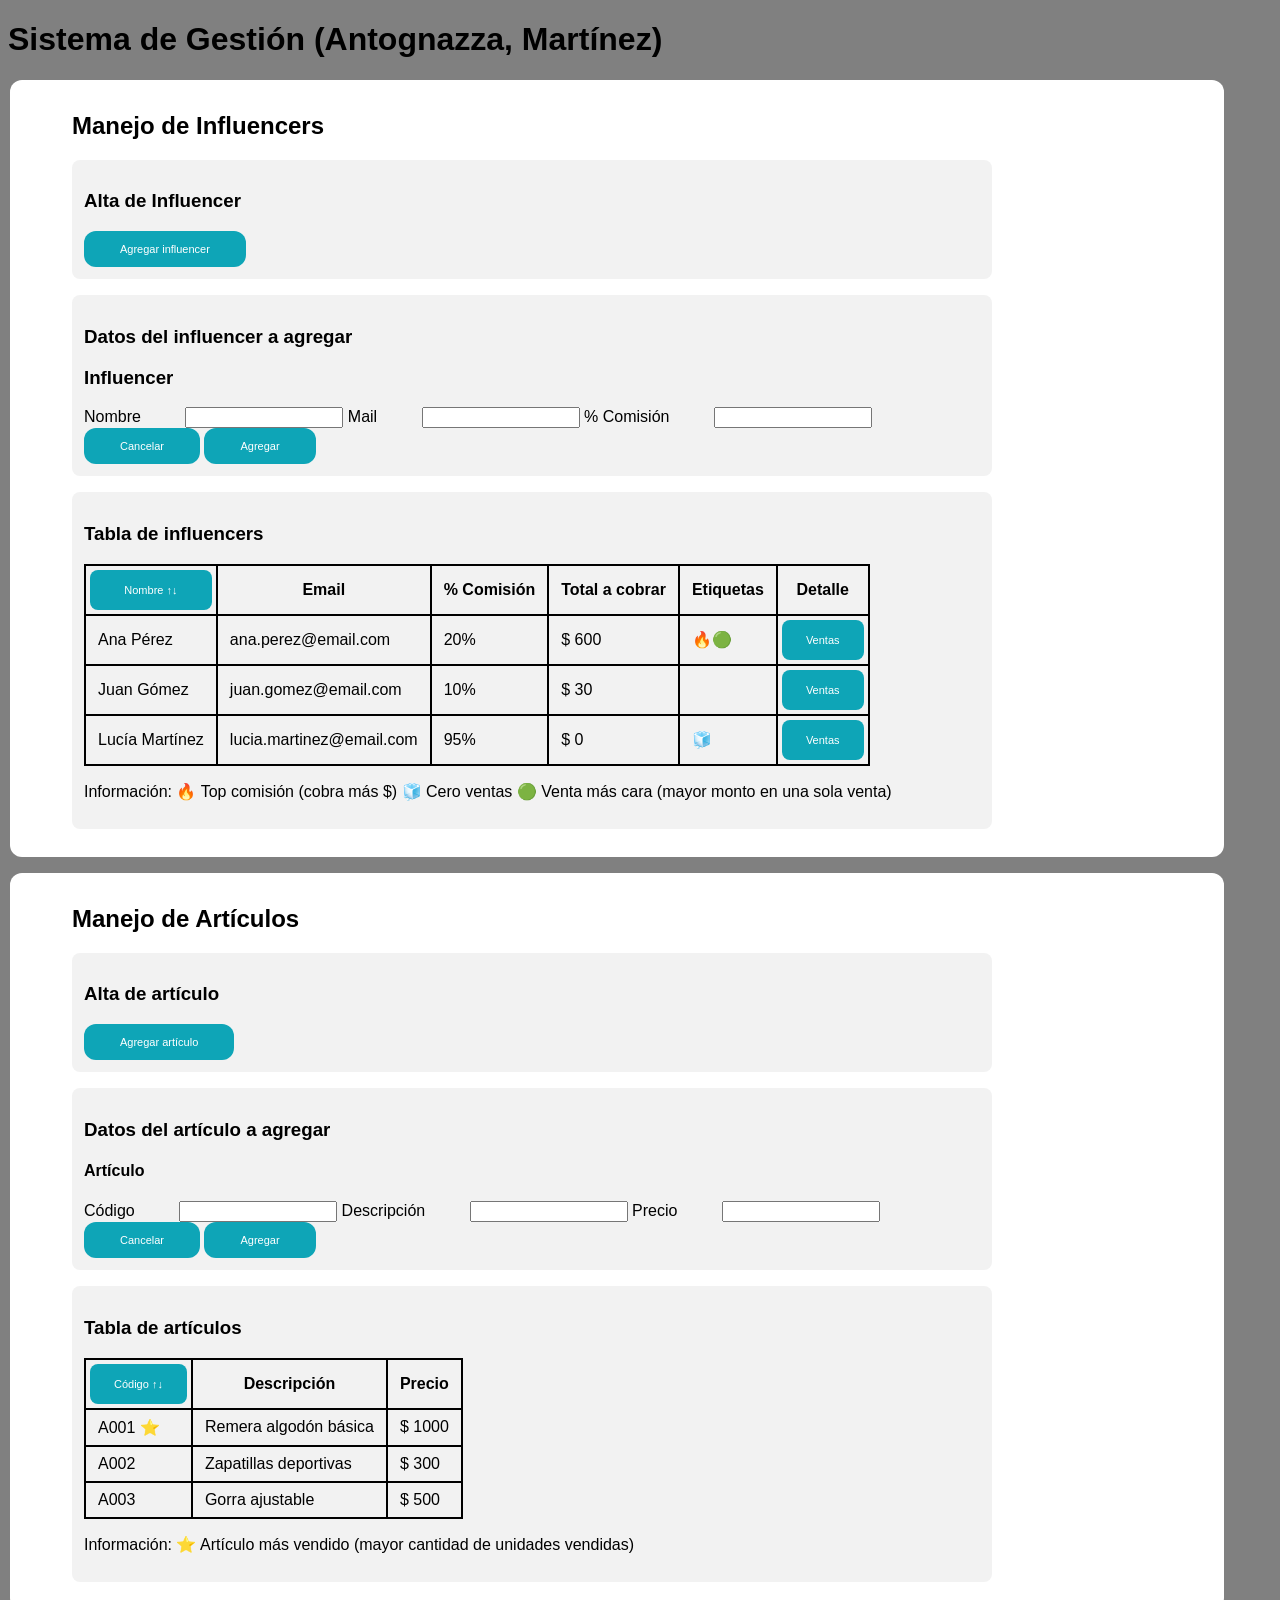
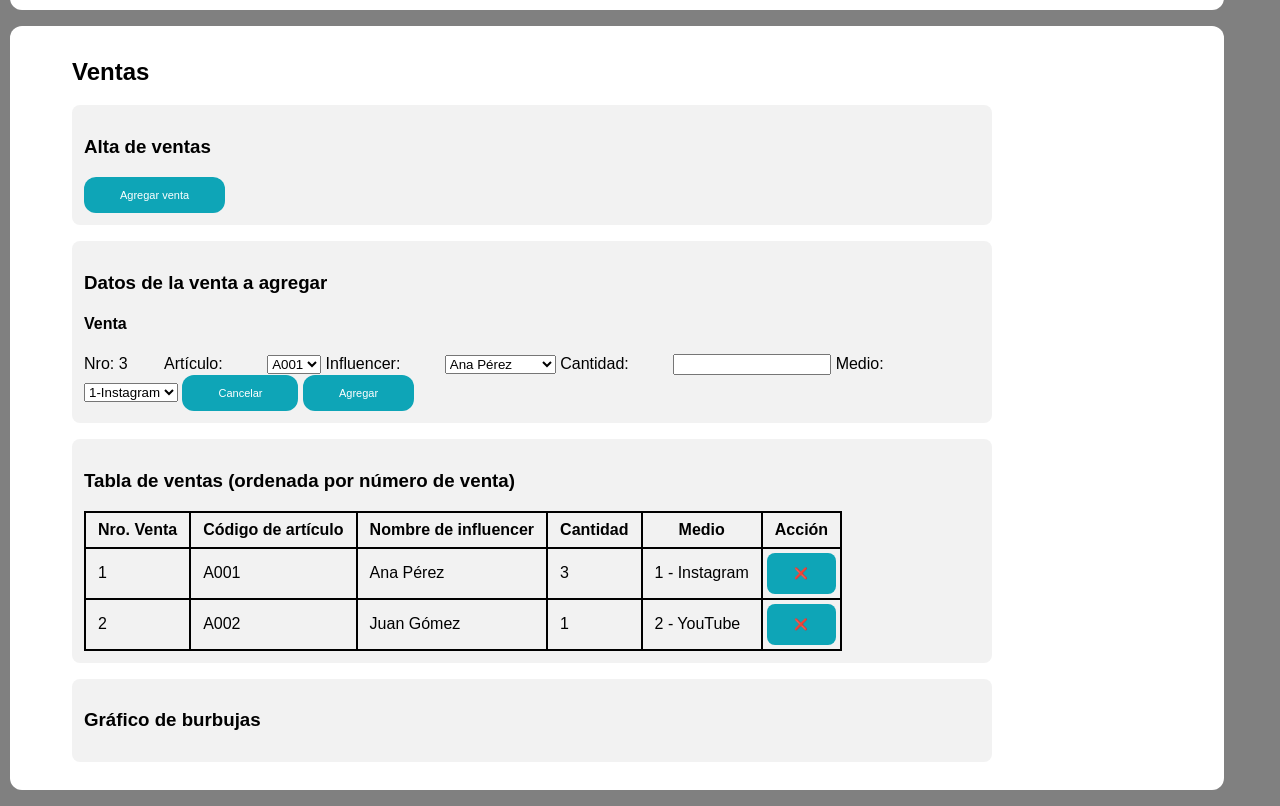
==== commit 38a56207: "Juli garcia final" ====
--- a/Obligatorio Programacion 1.html
+++ b/Obligatorio Programacion 1.html
@@ -3,17 +3,17 @@
 <head>
     <meta charset="UTF-8">
     <meta name="viewport" content="width=device-width, initial-scale=1.0">
-    <title>Obligatorio de Programacion I</title>
+    <title>Obligatorio de Programación I</title>
     <link rel="stylesheet" href="CSS del obligatorio.css">
 </head>
 <body>
-    <h1>Sistema de Gestión (Antognazza, Martinez)</h1>
+    <h1>Sistema de Gestión (Antognazza, Martínez)</h1>
 
     <section class="grupo">
-        <h2>Manejo de influencers</h2>
-
-        <section>
-            <h3>Alta de influencer</h3>
+        <h2>Manejo de Influencers</h2>
+
+        <section>
+            <h3>Alta de Influencer</h3>
             <input type="submit" value="Agregar influencer">
         </section>
 
@@ -21,9 +21,9 @@
             <h3>Datos del influencer a agregar</h3>
             <h3>Influencer</h3>
             <form>
-                <label>Nombre:</label>
+                <label>Nombre</label>
                 <input type="text">
-                <label>Mail:</label>
+                <label>Mail</label>
                 <input type="email">
                 <label>% Comisión</label>
                 <input type="number" min="0" max="100">
@@ -39,7 +39,7 @@
                     <tr>
                         <th><input type="button" value="Nombre ↑↓"></th>
                         <th>Email</th>
-                        <th>% Comision</th>
+                        <th>% Comisión</th>
                         <th>Total a cobrar</th>
                         <th>Etiquetas</th>
                         <th>Detalle</th>
@@ -47,48 +47,48 @@
                 </thead>
                 <tbody>
                     <tr>
-                        <td>Ana Perez</td>
+                        <td>Ana Pérez</td>
                         <td>ana.perez@email.com</td>
                         <td>20%</td>
-                        <td>$600</td>
+                        <td>$ 600</td>
                         <td>🔥🟢</td>
                         <td><input type="button" value="Ventas"></td>
                     </tr>
                     <tr>
-                        <td>Juan Gomez</td>
+                        <td>Juan Gómez</td>
                         <td>juan.gomez@email.com</td>
                         <td>10%</td>
-                        <td>$20</td>
+                        <td>$ 30</td>
                         <td></td>
                         <td><input type="button" value="Ventas"></td>
                     </tr>
                     <tr>
-                        <td>Lucia Martinez</td>
+                        <td>Lucía Martínez</td>
                         <td>lucia.martinez@email.com</td>
                         <td>95%</td>
-                        <td>$0</td>
+                        <td>$ 0</td>
                         <td>🧊</td>
                         <td><input type="button" value="Ventas"></td>
                     </tr>
                 </tbody>
             </table>
-            <p>Informacion: 🔥 Top comision (cobra más $) 🧊 Cero ventas 🟢 Venta mas cara (mayor monto en una sola venta)</p>
+            <p>Información: 🔥 Top comisión (cobra más $) 🧊 Cero ventas 🟢 Venta más cara (mayor monto en una sola venta)</p>
         </section>
     </section>
 
     <section class="grupo">
-        <h2>Manejo de Articulos</h2>
-
-        <section>
-            <h3>Alta de articulo</h3>
-            <input type="submit" value="Agregar articulo">
-        </section>
-
-        <section>
-            <h3>Datos del articulo a agregar</h3>
-            <h4>Articulo</h4>
+        <h2>Manejo de Artículos</h2>
+
+        <section>
+            <h3>Alta de artículo</h3>
+            <input type="submit" value="Agregar artículo">
+        </section>
+
+        <section>
+            <h3>Datos del artículo a agregar</h3>
+            <h4>Artículo</h4>
             <form>
-                <label>Codigo</label>
+                <label>Código</label>
                 <input type="text">
                 <label>Descripción</label>
                 <input type="text">
@@ -100,34 +100,34 @@
         </section>
 
         <section>
-            <h3>Tabla de articulos</h3>
+            <h3>Tabla de artículos</h3>
             <table>
                 <thead>
                     <tr>
-                        <th><input type="button" value="Codigo↑↓"></th>
-                        <th>Descripcion</th>
+                        <th><input type="button" value="Código ↑↓"></th>
+                        <th>Descripción</th>
                         <th>Precio</th>
                     </tr>
                 </thead>
                 <tbody>
                     <tr>
                         <td>A001 ⭐</td>
-                        <td>Remera algodon basica</td>
-                        <td>$1000</td>
+                        <td>Remera algodón básica</td>
+                        <td>$ 1000</td>
                     </tr>
                     <tr>
                         <td>A002</td>
                         <td>Zapatillas deportivas</td>
-                        <td>$300</td>
+                        <td>$ 300</td>
                     </tr>
                     <tr>
                         <td>A003</td>
                         <td>Gorra ajustable</td>
-                        <td>$500</td>
+                        <td>$ 500</td>
                     </tr>
                 </tbody>
             </table>
-            <p>Informacion: ⭐ Articulo mas vendido (mayor cantidad de unidades vendidas)</p>
+            <p>Información: ⭐ Artículo más vendido (mayor cantidad de unidades vendidas)</p>
         </section>
     </section>
 
@@ -143,21 +143,21 @@
             <h3>Datos de la venta a agregar</h3>
             <h4>Venta</h4>
             <form>
-                <label>Nro: 3 <span class="label-gap">Artículo</span></label>
+                <label>Nro: 3 <span class="label-gap">Artículo:</span></label>
                 <select>
                     <option value="A001">A001</option>
                     <option value="A002">A002</option>
                     <option value="A003">A003</option>
                 </select>
-                <label>Influencer</label>
+                <label>Influencer:</label>
                 <select>
-                    <option value="Ana Perez">Ana Perez</option>
-                    <option value="Juan Gomes">Juan Gomes</option>
-                    <option value="Lucia Martinez">Lucia Martinez</option>
+                    <option value="Ana Perez">Ana Pérez</option>
+                    <option value="Juan Gomez">Juan Gómez</option>
+                    <option value="Lucia Martinez">Lucía Martínez</option>
                 </select>
-                <label>Cantidad</label>
+                <label>Cantidad:</label>
                 <input type="number" min="0">
-                <label>Medio</label>
+                <label>Medio:</label>
                 <select>
                     <option value="1-Instagram">1-Instagram</option>
                     <option value="2-Youtube">2-Youtube</option>
@@ -172,8 +172,8 @@
             <table>
                 <thead>
                     <tr>
-                        <th>Nro Venta</th>
-                        <th>Codigo de Articulo</th>
+                        <th>Nro. Venta</th>
+                        <th>Código de artículo</th>
                         <th>Nombre de influencer</th>
                         <th>Cantidad</th>
                         <th>Medio</th>
--- a/CSS del obligatorio.css
+++ b/CSS del obligatorio.css
@@ -14,7 +14,7 @@
     background-color: #F2F2F2;
     border-radius: 8px;
     padding: 12px;
-    margin: 16px 220px 16px 24px;
+    margin: 16px 220px 16px 50px;
 }
 
 input[type="button"], input[type="submit"] {
@@ -70,4 +70,8 @@
 
 .label-gap {
     margin-left: 32px;
+}
+
+section.grupo > h2 {
+    margin-left: 50px;
 }
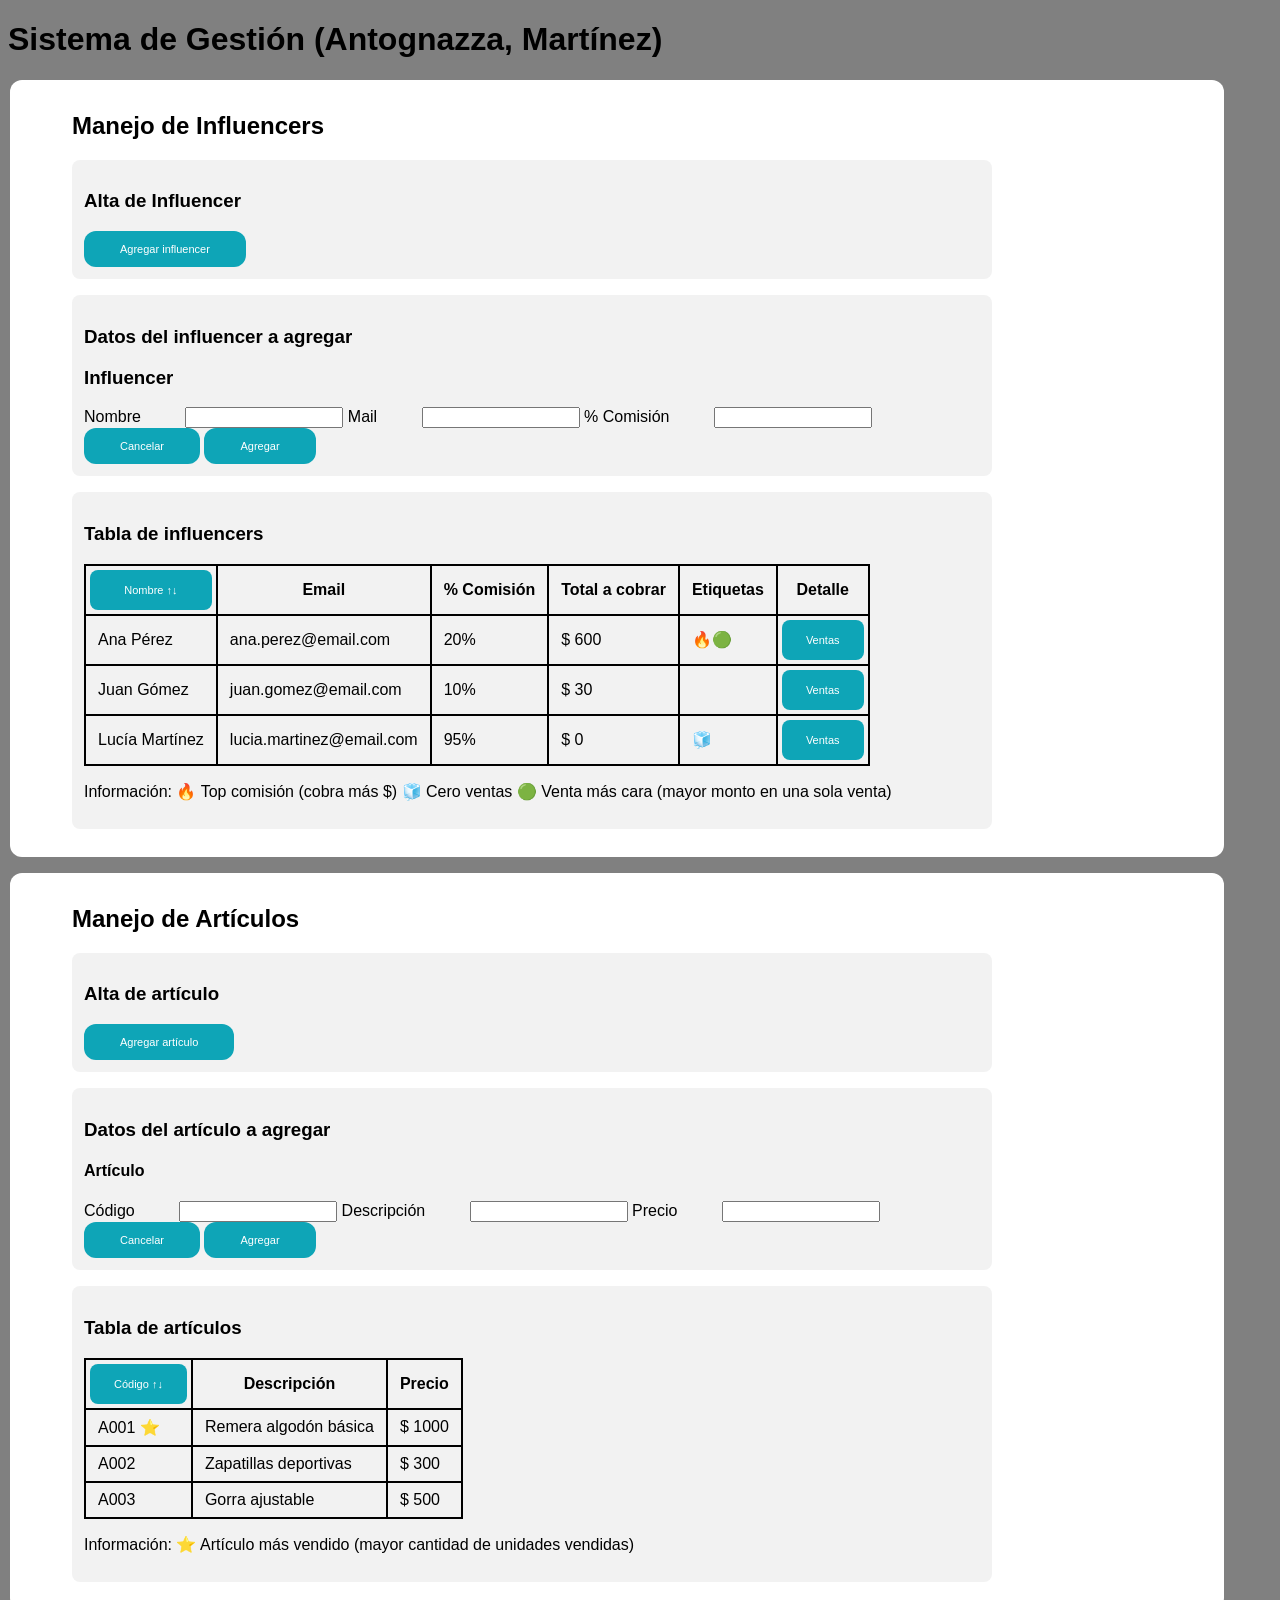
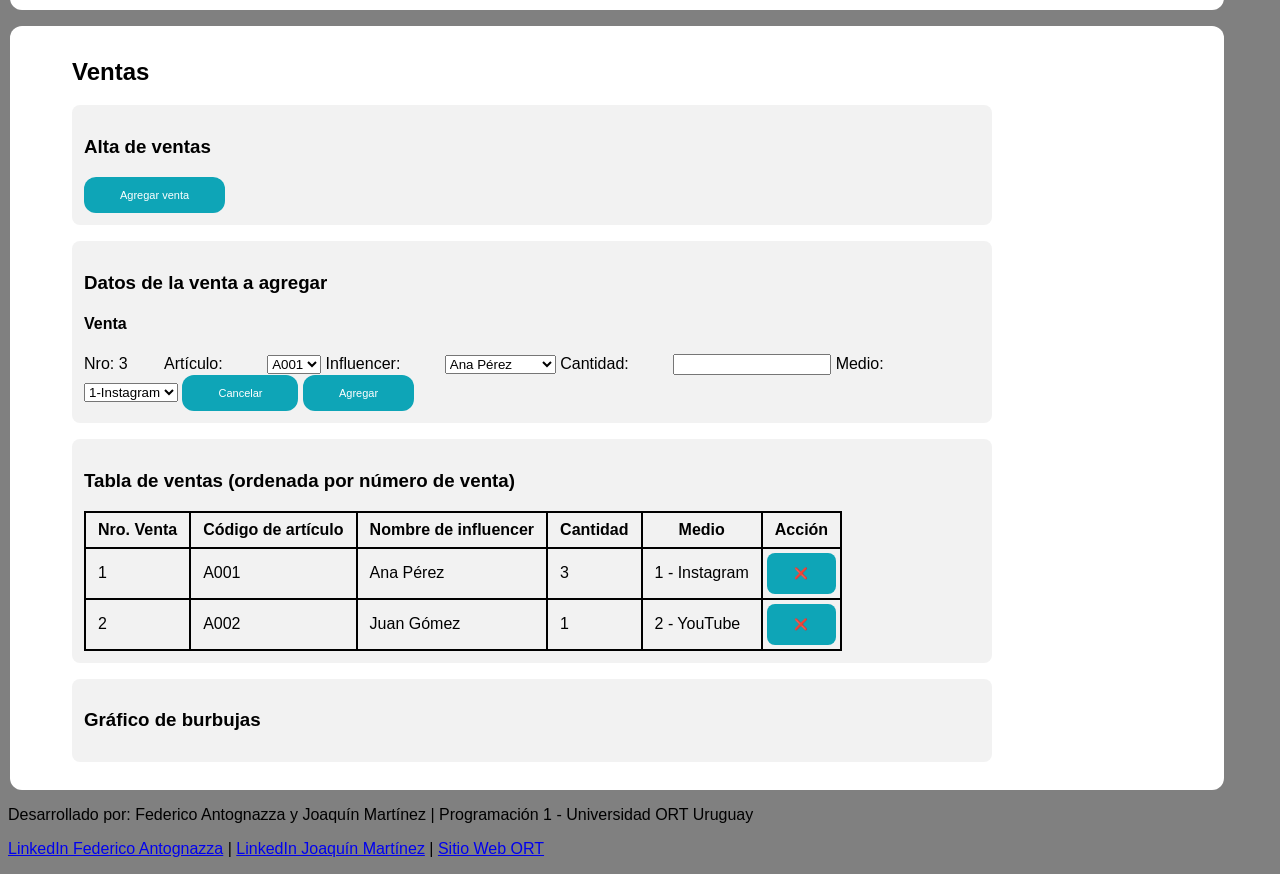
==== commit ba0407c5: "Arlete" ====
--- a/Obligatorio Programacion 1.html
+++ b/Obligatorio Programacion 1.html
@@ -206,5 +206,14 @@
         </section>
     </section>
 
+    <footer>
+        <p>Desarrollado por: Federico Antognazza y Joaquín Martínez | Programación 1 - Universidad ORT Uruguay</p>
+        <p>
+            <a href="https://www.linkedin.com/in/federico-antognazza-763332300/" target="_blank">LinkedIn Federico Antognazza</a> | 
+            <a href="https://www.linkedin.com/in/joaquin-martinez-3a4b83411/" target="_blank">LinkedIn Joaquín Martínez</a> | 
+            <a href="https://www.ort.edu.uy" target="_blank">Sitio Web ORT</a>
+        </p>
+    </footer>
+
 </body>
 </html>
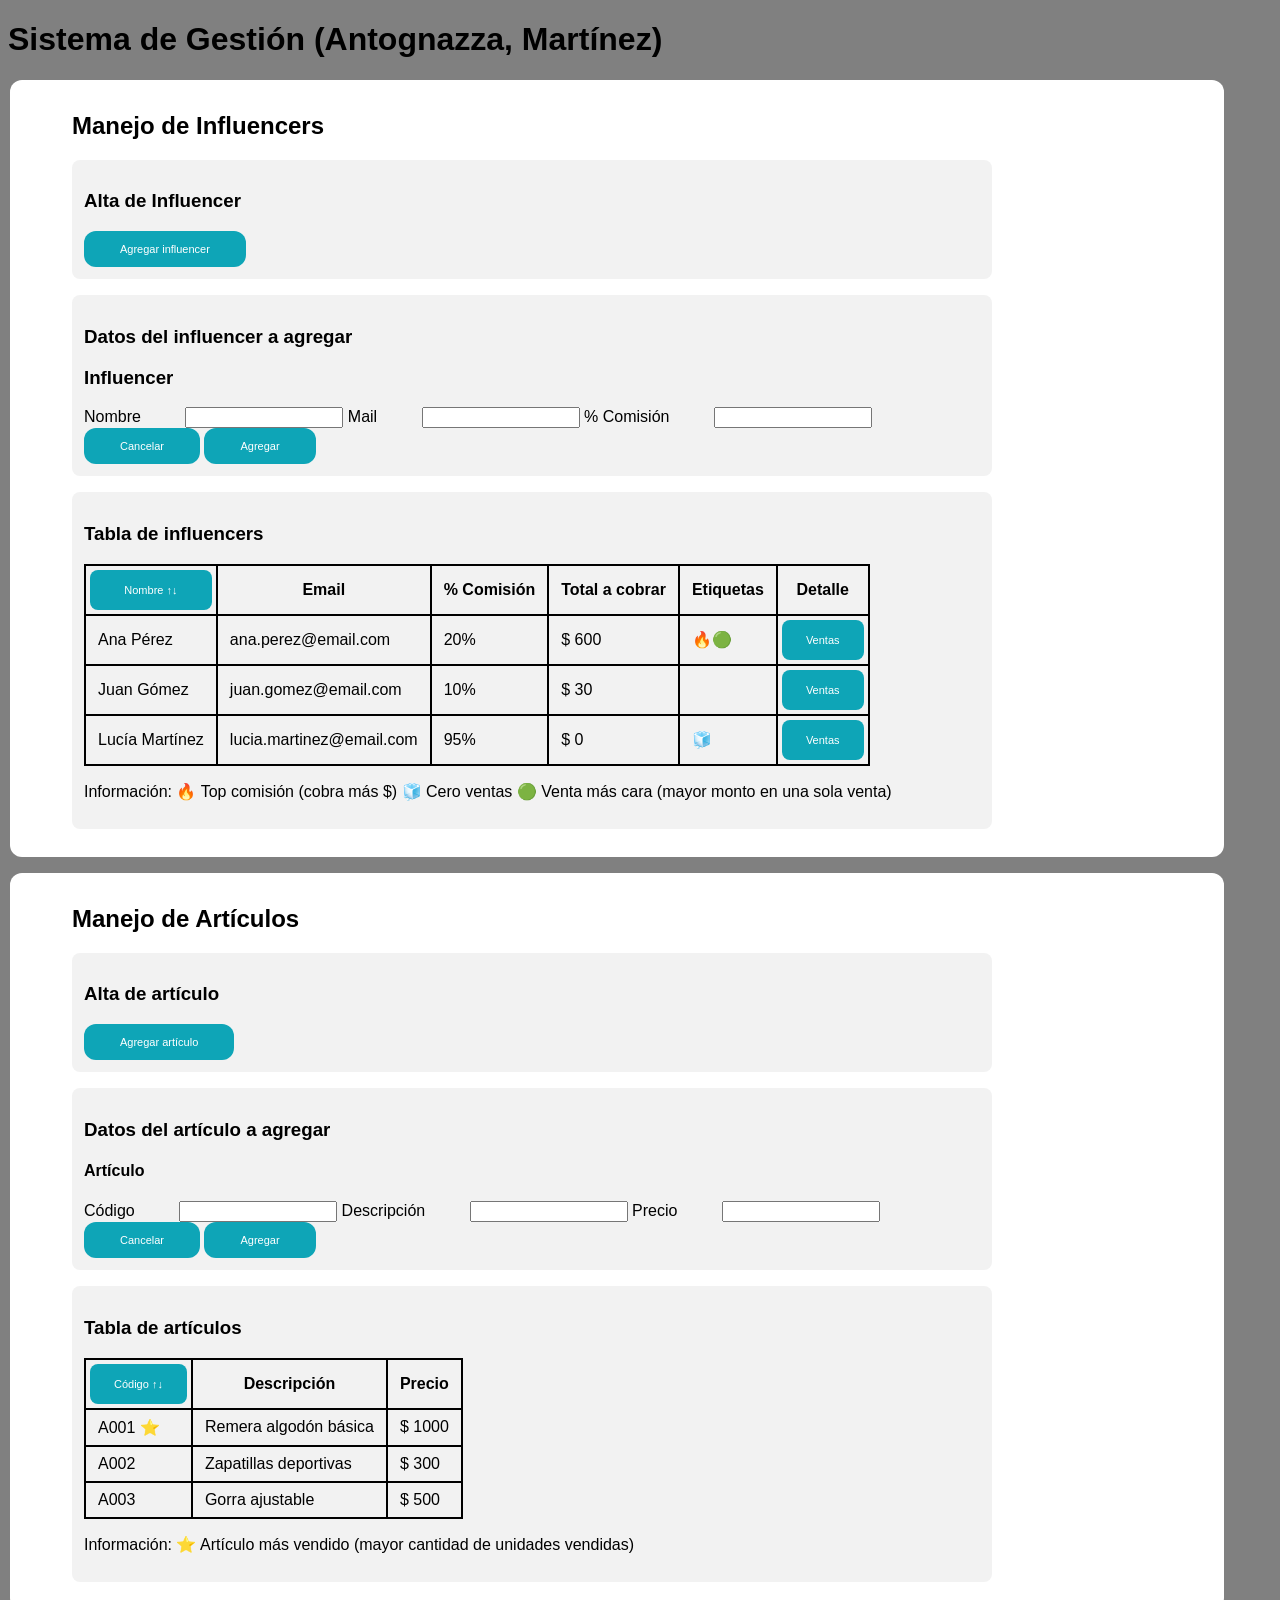
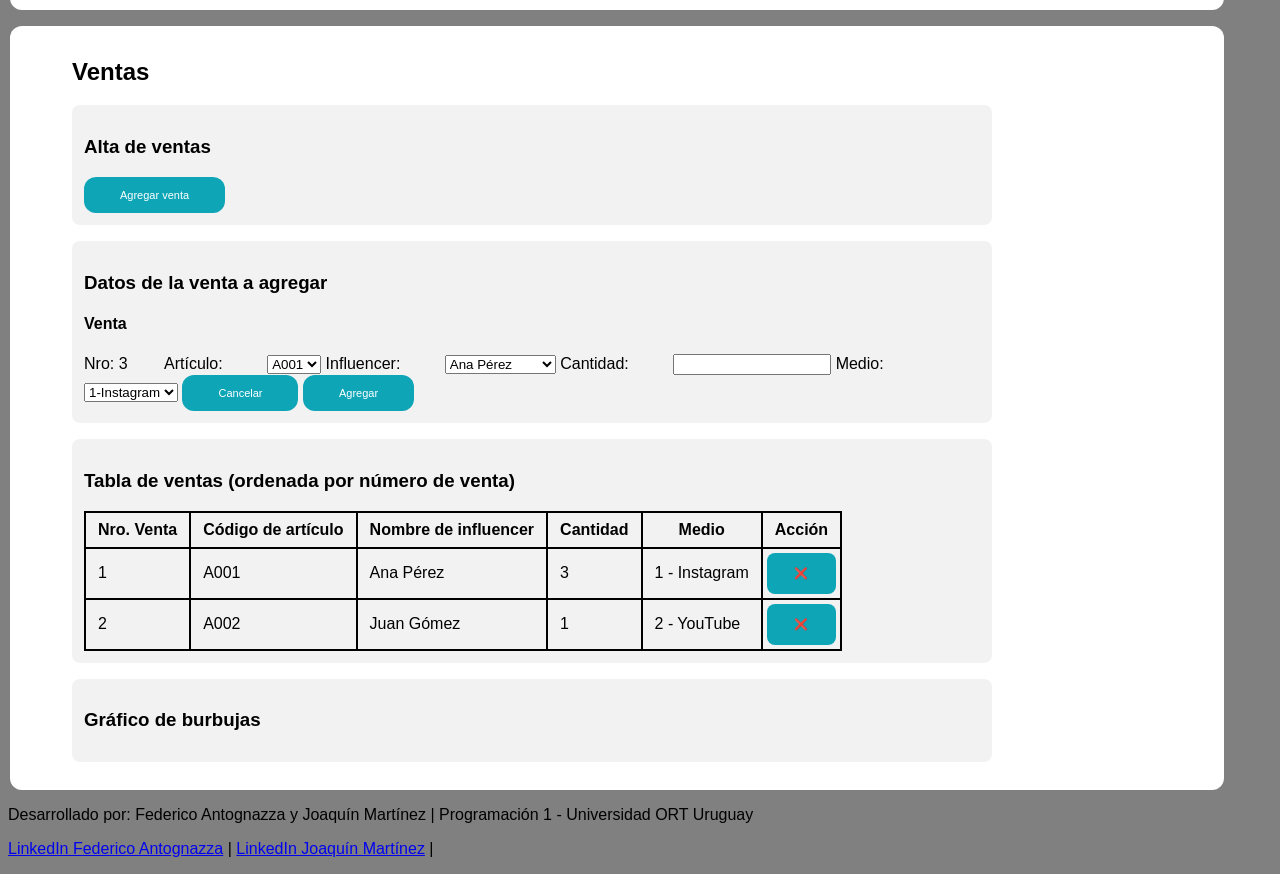
==== commit 033772db: "Juli Garcia Finals" ====
--- a/Obligatorio Programacion 1.html
+++ b/Obligatorio Programacion 1.html
@@ -211,7 +211,6 @@
         <p>
             <a href="https://www.linkedin.com/in/federico-antognazza-763332300/" target="_blank">LinkedIn Federico Antognazza</a> | 
             <a href="https://www.linkedin.com/in/joaquin-martinez-3a4b83411/" target="_blank">LinkedIn Joaquín Martínez</a> | 
-            <a href="https://www.ort.edu.uy" target="_blank">Sitio Web ORT</a>
         </p>
     </footer>
 
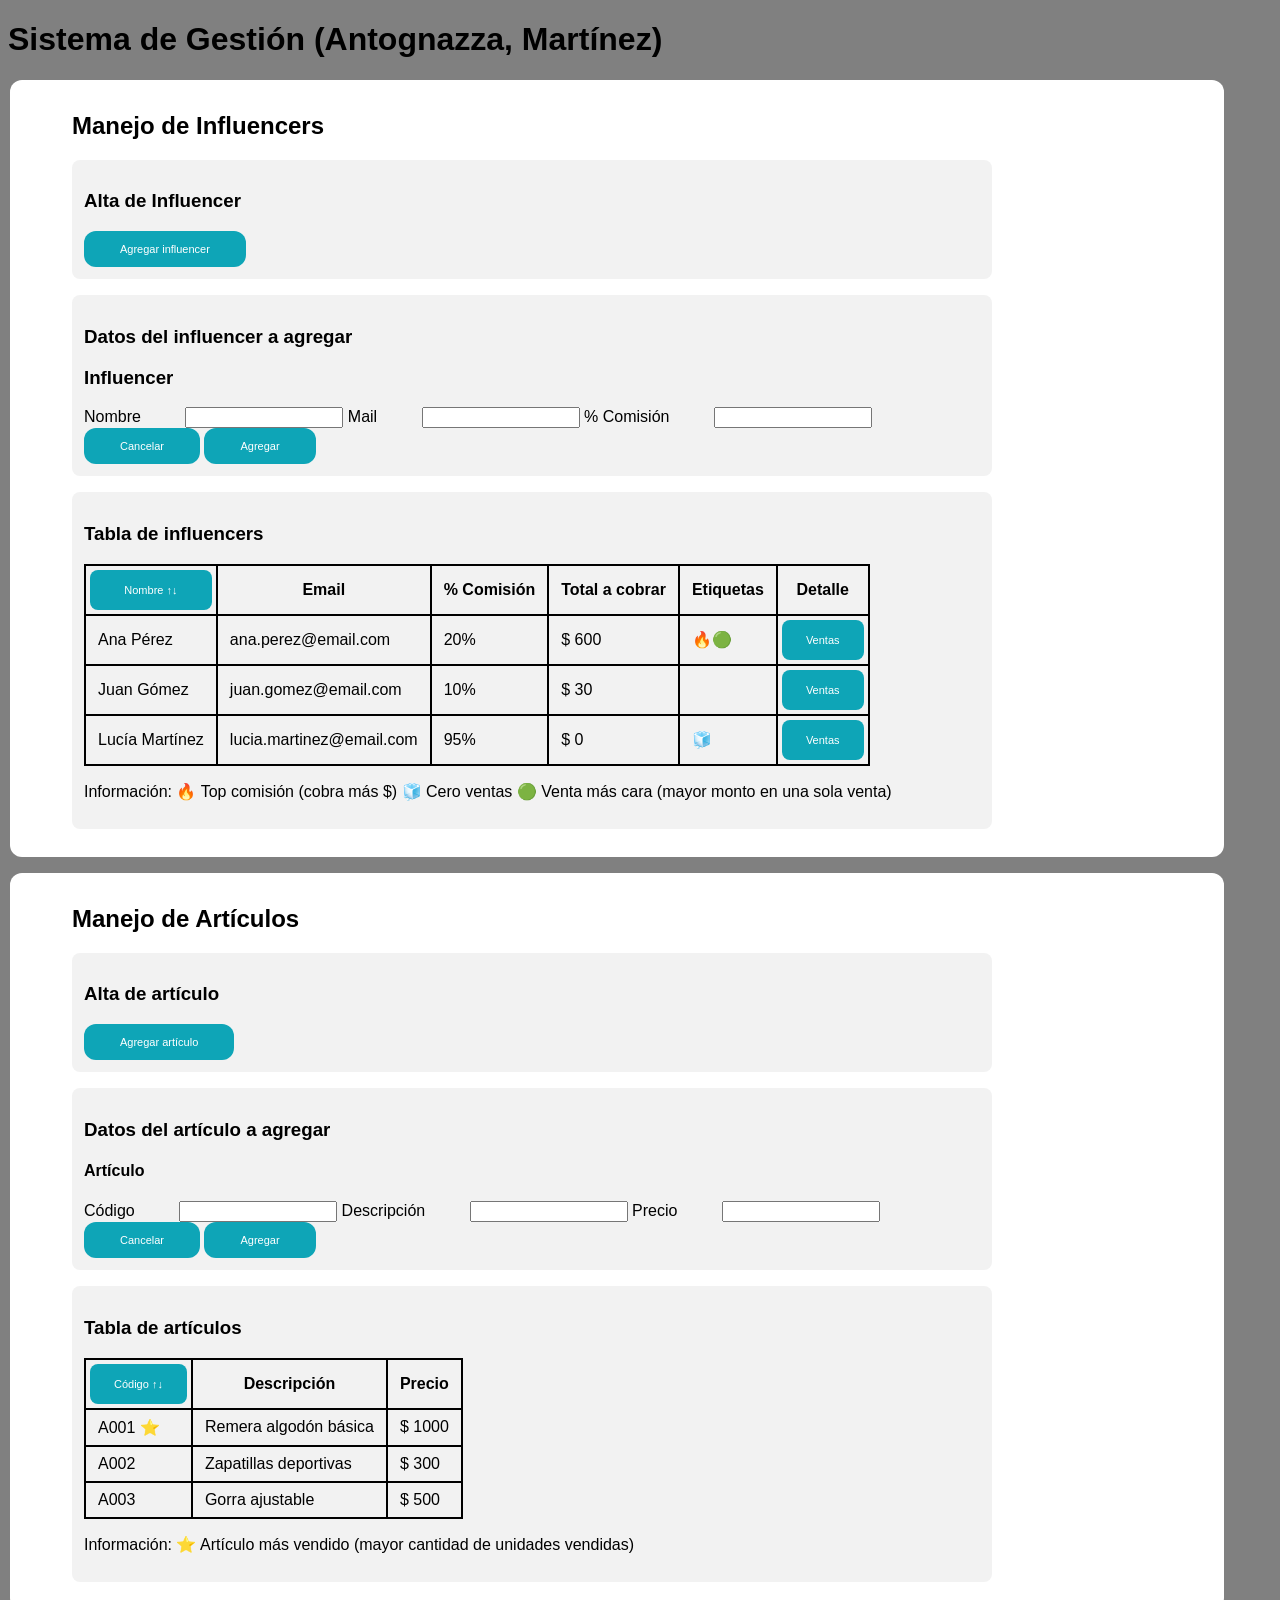
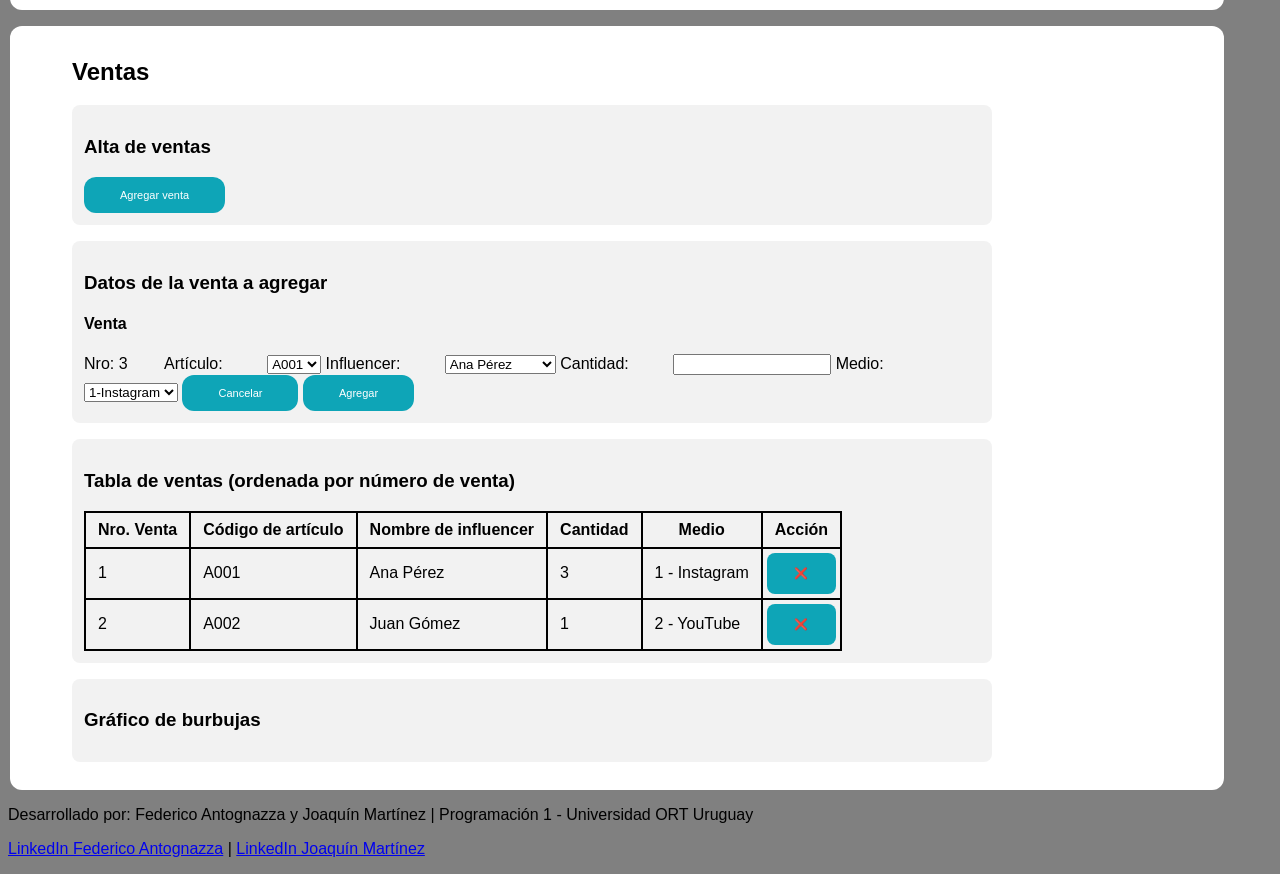
==== commit 21d41287: "Juli Garcia Cogida" ====
--- a/Obligatorio Programacion 1.html
+++ b/Obligatorio Programacion 1.html
@@ -210,7 +210,7 @@
         <p>Desarrollado por: Federico Antognazza y Joaquín Martínez | Programación 1 - Universidad ORT Uruguay</p>
         <p>
             <a href="https://www.linkedin.com/in/federico-antognazza-763332300/" target="_blank">LinkedIn Federico Antognazza</a> | 
-            <a href="https://www.linkedin.com/in/joaquin-martinez-3a4b83411/" target="_blank">LinkedIn Joaquín Martínez</a> | 
+            <a href="https://www.linkedin.com/in/joaquin-martinez-3a4b83411/" target="_blank">LinkedIn Joaquín Martínez</a>
         </p>
     </footer>
 
